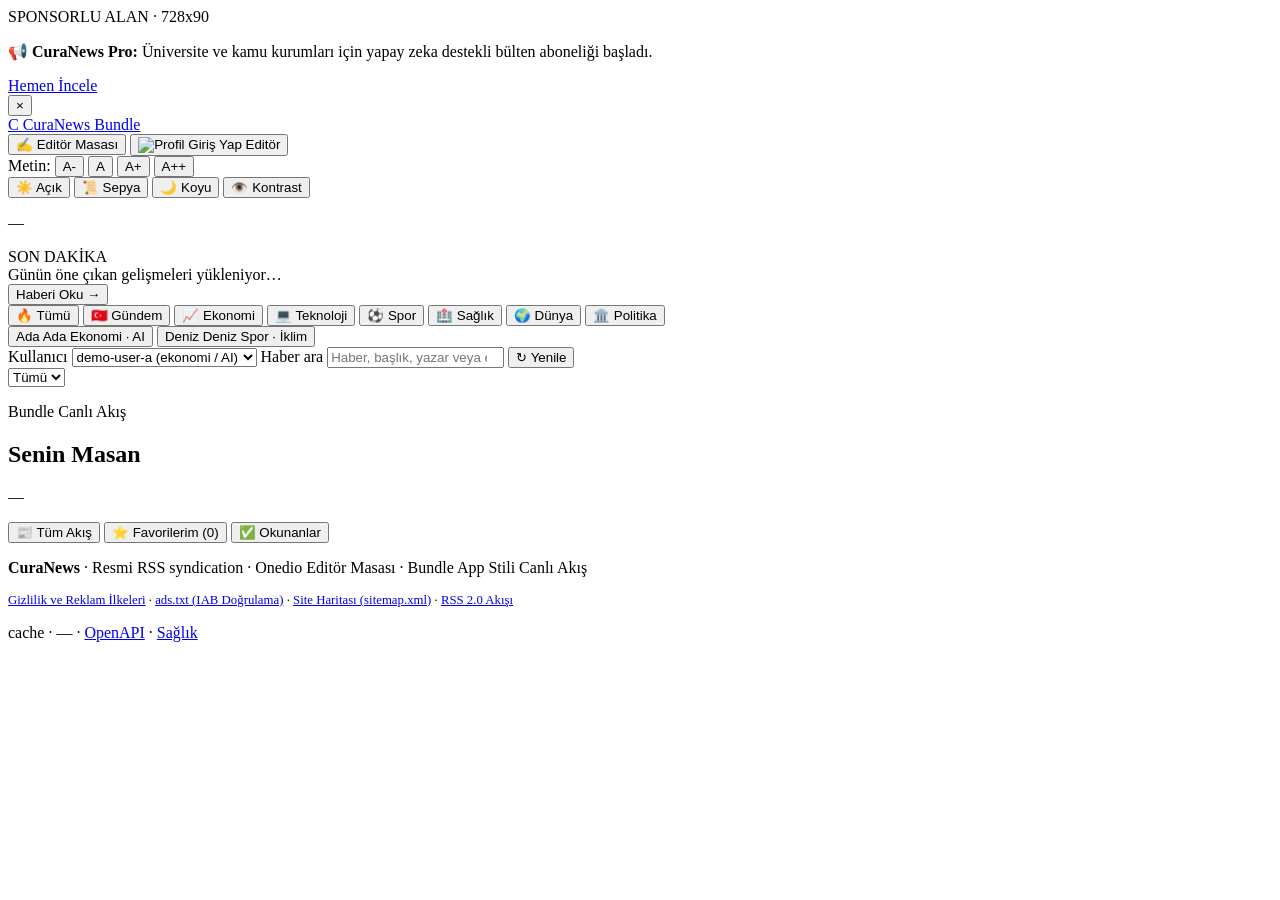
==== web/index.html @ 28b95d38 "fix: update editor to Faruk Tazeoglu and add standard css line-clamp" ====
<!DOCTYPE html>
<html lang="tr" data-theme="dark" data-font-size="md">
  <head>
    <meta charset="UTF-8" />
    <meta name="viewport" content="width=device-width, initial-scale=1" />
    <title>CuraNews — Akıllı Haber Kürasyonu, Topluluk & Editör Masası</title>
    <meta name="description" content="Bundle tarzı akıllı haber akışı, Onedio stili editör masası, kullanıcı girişi, yorumlar ve memur dostu okuma deneyimi." />
    <meta name="keywords" content="haber, haber toplayıcı, yapay zeka, bundle, onedio, gündem, ekonomi, teknoloji, bülten" />
    <meta name="author" content="CuraNews" />
    <link rel="canonical" href="https://curanews.com/" />

    <!-- Google Search Console Doğrulama Meta Etiketi (Day 23) -->
    <meta name="google-site-verification" content="curanews-gsc-verification-code-2026" />

    <!-- Open Graph / Facebook / LinkedIn Meta Etiketleri -->
    <meta property="og:site_name" content="CuraNews" />
    <meta property="og:type" content="website" />
    <meta property="og:title" content="CuraNews — Akıllı Haber Kürasyonu, Topluluk & Editör Masası" />
    <meta property="og:description" content="Bundle tarzı akıllı haber akışı, Onedio stili editör masası, kullanıcı girişi, yorumlar ve memur dostu okuma deneyimi." />
    <meta property="og:image" content="https://images.unsplash.com/photo-1504711434969-e33886168f5c?w=1200" />
    <meta property="og:url" content="https://curanews.com/" />

    <!-- Twitter Card Meta Etiketleri -->
    <meta name="twitter:card" content="summary_large_image" />
    <meta name="twitter:site" content="@CuraNewsApp" />
    <meta name="twitter:title" content="CuraNews — Akıllı Haber Kürasyonu" />
    <meta name="twitter:description" content="Bundle tarzı akıllı haber akışı, Onedio stili editör masası ve kişiselleştirilmiş okuma deneyimi." />
    <meta name="twitter:image" content="https://images.unsplash.com/photo-1504711434969-e33886168f5c?w=1200" />

    <!-- Schema.org JSON-LD Yapısal Veri (Search Engine Rich Snippets) -->
    <script type="application/ld+json">
    {
      "@context": "https://schema.org",
      "@type": "NewsMediaOrganization",
      "name": "CuraNews",
      "url": "https://curanews.com/",
      "logo": "https://images.unsplash.com/photo-1504711434969-e33886168f5c?w=400",
      "sameAs": [
        "https://twitter.com/CuraNewsApp",
        "https://github.com/Faruk-T/CuraNews_Aggregator"
      ],
      "potentialAction": {
        "@type": "SearchAction",
        "target": "https://curanews.com/ui/?q={search_term_string}",
        "query-input": "required name=search_term_string"
      }
    }
    </script>

    <!-- Google tag (gtag.js) - Google Analytics 4 (Day 23) -->
    <script async src="https://www.googletagmanager.com/gtag/js?id=G-CURANEWS2026"></script>
    <script>
      window.dataLayer = window.dataLayer || [];
      function gtag(){dataLayer.push(arguments);}
      gtag('js', new Date());
      gtag('config', 'G-CURANEWS2026', {
        page_title: document.title,
        page_location: window.location.href,
        send_page_view: true
      });
    </script>

    <link rel="preconnect" href="https://fonts.googleapis.com" />
    <link rel="preconnect" href="https://fonts.gstatic.com" crossorigin />
    <link
      href="https://fonts.googleapis.com/css2?family=Fraunces:opsz,wght@9..144,500;9..144,600;9..144,700&family=Outfit:wght@300;400;500;600;700&family=Merriweather:ital,wght@0,300;0,400;0,700;1,300&display=swap"
      rel="stylesheet"
    />
    <link rel="stylesheet" href="/ui/styles.css" />
  </head>
  <body>
    <div class="atmosphere" aria-hidden="true">
      <span class="orb orb-a"></span>
      <span class="orb orb-b"></span>
      <span class="orb orb-c"></span>
      <span class="grain"></span>
    </div>

    <!-- Top Leaderboard Reklam Alanı (Google AdSense / Sponsor Uyumlu) -->
    <aside class="ad-leaderboard-wrap" id="topAdWrap">
      <div class="ad-leaderboard">
        <span class="ad-tag">SPONSORLU ALAN · 728x90</span>
        <div class="ad-content">
          <p class="ad-headline">📢 <strong>CuraNews Pro:</strong> Üniversite ve kamu kurumları için yapay zeka destekli bülten aboneliği başladı.</p>
          <a href="#feedList" class="ad-btn">Hemen İncele</a>
        </div>
        <button type="button" class="ad-close" id="topAdClose" title="Reklamı Kapat" aria-label="Reklamı kapat">×</button>
      </div>
    </aside>

    <!-- Üst Navigasyon Çubuğu -->
    <header class="topbar">
      <div class="topbar-left">
        <a class="wordmark" href="/ui/">
          <span class="wordmark-mark">C</span>
          <span class="wordmark-text">CuraNews</span>
          <span class="wordmark-badge">Bundle</span>
        </a>
      </div>

      <!-- Orta Kısım: Editör ve Kullanıcı Butonları -->
      <div class="topbar-actions">
        <button type="button" id="openEditorBtn" class="btn-editor-top">
          <span class="btn-icon">✍️</span>
          <span>Editör Masası</span>
        </button>

        <button type="button" id="userProfileBtn" class="btn-user-profile">
          <img id="topbarAvatar" src="https://images.unsplash.com/photo-1534528741775-53994a69daeb?w=100" alt="Profil" class="user-topbar-avatar" />
          <span id="topbarUserName" class="user-topbar-name">Giriş Yap</span>
          <span id="topbarUserRole" class="badge-role">Editör</span>
        </button>
      </div>

      <!-- Memur & Yaşlı Dostu Erişilebilirlik ve Okuma Kontrolleri -->
      <div class="reading-controls" aria-label="Okuma ve Tema Tercihleri">
        <div class="font-scale-group" role="group" aria-label="Metin boyutu ayarla">
          <span class="control-label" title="Yazı Boyutu">Metin:</span>
          <button type="button" class="font-btn" data-size="sm" title="Küçük Boyut">A-</button>
          <button type="button" class="font-btn is-active" data-size="md" title="Standart Boyut">A</button>
          <button type="button" class="font-btn" data-size="lg" title="Büyük Boyut (Memur/Okur)">A+</button>
          <button type="button" class="font-btn" data-size="xl" title="Ekstra Büyük (Kolay Okuma)">A++</button>
        </div>

        <div class="theme-switch-group" role="group" aria-label="Tema seçin">
          <button type="button" class="theme-btn" data-theme="light" title="Aydınlık Tema">☀️ Açık</button>
          <button type="button" class="theme-btn" data-theme="sepya" title="Memur Masası / Sepya Gazete Kağıdı">📜 Sepya</button>
          <button type="button" class="theme-btn is-active" data-theme="dark" title="Gece / Koyu Tema">🌙 Koyu</button>
          <button type="button" class="theme-btn" data-theme="contrast" title="Yüksek Kontrast">👁️ Kontrast</button>
        </div>

        <p id="liveClock" class="clock">—</p>
      </div>
    </header>

    <!-- Son Dakika Kayan Bandı (Breaking News Ticker) -->
    <div class="breaking-banner" id="breakingBanner">
      <div class="breaking-badge">
        <span class="pulse-dot-red" aria-hidden="true"></span>
        SON DAKİKA
      </div>
      <div class="breaking-ticker" id="breakingTicker">
        <span class="ticker-text" id="breakingText">Günün öne çıkan gelişmeleri yükleniyor…</span>
      </div>
      <button type="button" class="btn-ticker-view" id="breakingOpenBtn">Haberi Oku →</button>
    </div>

    <!-- Bundle.app Tarzı Kategori Sekmeleri Çubuğu -->
    <nav class="category-navbar" aria-label="Haber Kategorileri">
      <div class="category-scroll" id="categoryScroll">
        <button type="button" class="cat-pill is-active" data-category="">🔥 Tümü</button>
        <button type="button" class="cat-pill" data-category="gundem">🇹🇷 Gündem</button>
        <button type="button" class="cat-pill" data-category="ekonomi">📈 Ekonomi</button>
        <button type="button" class="cat-pill" data-category="teknoloji">💻 Teknoloji</button>
        <button type="button" class="cat-pill" data-category="spor">⚽ Spor</button>
        <button type="button" class="cat-pill" data-category="saglik">🏥 Sağlık</button>
        <button type="button" class="cat-pill" data-category="dunya">🌍 Dünya</button>
        <button type="button" class="cat-pill" data-category="politika">🏛️ Politika</button>
      </div>
    </nav>

    <!-- Kontrol Masası / Okur Profili ve Arama -->
    <section class="desk" aria-label="Masa kontrolleri">
      <div class="personas" role="group" aria-label="Okur profili">
        <button type="button" class="persona is-active" data-user="demo-user-a">
          <span class="persona-avatar">Ada</span>
          <span class="persona-info">
            <span class="persona-name">Ada</span>
            <span class="persona-role">Ekonomi · AI</span>
          </span>
        </button>
        <button type="button" class="persona" data-user="demo-user-b">
          <span class="persona-avatar">Deniz</span>
          <span class="persona-info">
            <span class="persona-name">Deniz</span>
            <span class="persona-role">Spor · İklim</span>
          </span>
        </button>
      </div>

      <label class="sr-only" for="userSelect">Kullanıcı</label>
      <select id="userSelect" class="sr-only" aria-hidden="false">
        <option value="demo-user-a">demo-user-a (ekonomi / AI)</option>
        <option value="demo-user-b">demo-user-b (spor / iklim)</option>
      </select>

      <label class="search-field">
        <span class="sr-only">Haber ara</span>
        <input id="searchInput" type="search" placeholder="Haber, başlık, yazar veya etiket ara…" autocomplete="off" />
      </label>

      <button type="button" id="refreshBtn" class="btn secondary">
        <span class="btn-icon">↻</span> Yenile
      </button>
    </section>

    <div id="topicCloud" class="topic-cloud" aria-label="Konu etiketleri"></div>
    <select id="topicSelect" class="sr-only">
      <option value="">Tümü</option>
    </select>

    <div id="status" class="toast status" hidden role="status"></div>
    <div id="error" class="toast error" hidden role="alert"></div>

    <main id="mainContent">
      <section class="feed-section">
        <div class="feed-meta">
          <div>
            <p class="section-kicker" id="sectionKicker">Bundle Canlı Akış</p>
            <h2 id="feedHeading">Senin Masan</h2>
          </div>
          <div class="feed-stats">
            <p id="feedCount" class="feed-count">—</p>
          </div>
        </div>

        <div class="view-tabs" role="tablist" aria-label="Akış görünümü">
          <button type="button" class="chip is-active" id="viewAll" data-view="all">📰 Tüm Akış</button>
          <button type="button" class="chip" id="viewBookmarks" data-view="bookmarks">⭐ Favorilerim (<span id="bookmarkCount">0</span>)</button>
          <button type="button" class="chip" id="viewRead" data-view="read">✅ Okunanlar</button>
        </div>

        <!-- Öne Çıkan Manşet Haber -->
        <article id="featuredSlot" class="featured" hidden></article>

        <!-- Haber Listesi Grid -->
        <ol id="feedList" class="feed-grid"></ol>

        <!-- Yükleme İskeleti -->
        <div id="skeleton" class="skeleton-grid" hidden>
          <div class="skel skel-feature"></div>
          <div class="skel"></div>
          <div class="skel"></div>
          <div class="skel"></div>
          <div class="skel"></div>
        </div>

        <p id="emptyState" class="empty" hidden>Bu filtreye uygun haber bulunamadı. Kategori veya aramayı temizleyebilirsiniz.</p>
      </section>
    </main>

    <!-- Site İçi Haber Detay Modali / In-Site Article Reader -->
    <div id="articleModal" class="modal-backdrop" hidden role="dialog" aria-modal="true" aria-labelledby="modalTitle">
      <div class="modal-sheet">
        <div class="modal-header">
          <div class="modal-source-info">
            <span id="modalSourceLogo" class="source-logo-wrap"></span>
            <div>
              <p id="modalSourceName" class="modal-source-name">—</p>
              <p class="modal-meta-line">
                <span id="modalPublished"></span> · 
                <span id="modalCategory" class="badge-cat"></span> · 
                <span id="modalReadTime"></span>
              </p>
            </div>
          </div>
          <div class="modal-header-actions">
            <button type="button" id="modalBookmarkBtn" class="btn-bookmark-action" title="Favorilere Ekle">⭐ Kaydet</button>
            <button type="button" id="modalCloseBtn" class="modal-close-btn" aria-label="Haberi Kapat">✕</button>
          </div>
        </div>

        <div class="modal-body">
          <div id="modalHeroWrap" class="modal-hero-wrap">
            <img id="modalHeroImg" src="" alt="Haber görseli" class="modal-hero-img" />
          </div>

          <!-- Video Embed (Eğer haberde video varsa) -->
          <div id="modalVideoWrap" class="modal-video-wrap" hidden>
            <iframe id="modalVideoIframe" src="" frameborder="0" allowfullscreen class="modal-video-iframe"></iframe>
          </div>

          <!-- Onedio Stili Yazar / Editör Künyesi Kutusu -->
          <div id="modalAuthorBox" class="onedio-author-box" hidden>
            <img id="modalAuthorAvatar" src="" alt="Editör" class="onedio-author-avatar" />
            <div class="onedio-author-meta">
              <div class="onedio-badge">CURANEWS BAŞ EDİTÖRLÜK</div>
              <h4 id="modalAuthorName" class="onedio-author-name">Faruk Tazeoğlu</h4>
              <p id="modalAuthorTitle" class="onedio-author-title">Baş Editör & Kurucu</p>
            </div>
          </div>

          <h1 id="modalTitle" class="modal-title">Haber Başlığı</h1>
          <p id="modalSummary" class="modal-summary">Haber özeti</p>

          <div id="modalContent" class="modal-content-body"></div>

          <!-- Haber İçi Reklam / Sponsor Banner -->
          <div class="in-article-ad">
            <span class="ad-tag">SPONSORLU BAĞLANTI</span>
            <p><strong>CuraNews Editör Masası:</strong> En tarafsız ve hızlı yerli haber derlemesi.</p>
          </div>

          <!-- Zorunlu Kaynak Atıf Alanı -->
          <div class="modal-attribution">
            <div class="attribution-badge">Resmi Kaynak Atfı</div>
            <p class="attribution-text">
              Bu haber, telif haklarına ve RSS yayın kurallarına saygı çerçevesinde 
              <strong id="modalAttributionPublisher">—</strong> kaynağından alınarak listelenmiştir. 
              Tüm hakları yayıncıya aittir.
            </p>
            <a id="modalExternalLink" href="#" target="_blank" rel="noopener noreferrer" class="btn-external-source">
              Orijinal Haberi Kaynağında Aç ↗
            </a>
          </div>

          <!-- ========================================================
               HABER ALTI YORUM SİSTEMİ (DAY 22)
               ======================================================== -->
          <section class="comments-section" id="commentsSection">
            <div class="comments-header">
              <h3 class="comments-title">💬 Okur Yorumları (<span id="commentsCount">0</span>)</h3>
            </div>

            <!-- Yorum Ekleme Formu -->
            <form id="commentForm" class="comment-form">
              <div class="comment-input-row">
                <img id="commentUserAvatar" src="https://images.unsplash.com/photo-1534528741775-53994a69daeb?w=80" alt="Sen" class="comment-avatar-small" />
                <textarea id="commentText" placeholder="Bu haber hakkındaki düşüncelerinizi paylaşın..." rows="2" required maxlength="1000"></textarea>
              </div>
              <div class="comment-form-footer">
                <button type="submit" class="btn primary btn-comment-submit">Yorum Yap</button>
              </div>
            </form>

            <!-- Yorumlar Listesi -->
            <div id="commentsList" class="comments-list">
              <p class="comments-empty">Henüz yorum yapılmadı. İlk yorumu siz yazın!</p>
            </div>
          </section>
        </div>

        <div class="modal-footer">
          <button type="button" id="modalMarkReadBtn" class="btn primary">Okundu Olarak İşaretle</button>
          <button type="button" id="modalShareBtn" class="btn secondary">Bağlantıyı Kopyala</button>
          <button type="button" id="modalDismissBtn" class="btn ghost">Kapat</button>
        </div>
      </div>
    </div>

    <!-- ========================================================
         ONEDIO STİLİ EDİTÖR CMS MODALİ (DAY 22)
         ======================================================== -->
    <div id="editorModal" class="modal-backdrop" hidden role="dialog" aria-modal="true" aria-labelledby="editorModalTitle">
      <div class="modal-sheet modal-sheet-editor">
        <div class="modal-header">
          <div class="editor-header-title">
            <span class="editor-icon">✍️</span>
            <div>
              <h2 id="editorModalTitle" class="modal-source-name">Editör Masası — Haber Girişi</h2>
              <p class="modal-meta-line">Onedio Stili Özel Haber & Araştırma Dosyası Oluşturun</p>
            </div>
          </div>
          <button type="button" id="editorCloseBtn" class="modal-close-btn" aria-label="Editör Kapat">✕</button>
        </div>

        <form id="editorForm" class="editor-form">
          <div class="editor-body">
            <div class="form-row">
              <label for="editorTitle" class="form-label">Haber Başlığı *</label>
              <input type="text" id="editorTitle" class="form-input" placeholder="Çarpıcı ve bilgilendirici başlık..." required minlength="5" />
            </div>

            <div class="form-grid-2">
              <div class="form-row">
                <label for="editorCategory" class="form-label">Kategori *</label>
                <select id="editorCategory" class="form-select" required>
                  <option value="gundem">🇹🇷 Gündem</option>
                  <option value="ekonomi">📈 Ekonomi</option>
                  <option value="teknoloji" selected>💻 Teknoloji</option>
                  <option value="spor">⚽ Spor</option>
                  <option value="saglik">🏥 Sağlık</option>
                  <option value="dunya">🌍 Dünya</option>
                  <option value="politika">🏛️ Politika</option>
                </select>
              </div>

              <div class="form-row">
                <label for="editorAuthorTitle" class="form-label">Yazar Unvanı</label>
                <input type="text" id="editorAuthorTitle" class="form-input" value="Baş Editör & Kurucu" />
              </div>
            </div>

            <div class="form-row">
              <label for="editorSummary" class="form-label">Özet (Lead / Spot) *</label>
              <textarea id="editorSummary" class="form-textarea" rows="2" placeholder="Haberin çarpıcı 1-2 cümlelik özeti..." required minlength="10"></textarea>
            </div>

            <div class="form-row">
              <label for="editorBody" class="form-label">Haber Metni (Paragraflar) *</label>
              <textarea id="editorBody" class="form-textarea" rows="7" placeholder="Haberin detaylı içeriğini girin. Paragraflar arasında bir boş satır bırakabilirsiniz..." required minlength="20"></textarea>
            </div>

            <div class="form-grid-2">
              <div class="form-row">
                <label for="editorImgUrl" class="form-label">Kapak Görseli URL'si</label>
                <input type="url" id="editorImgUrl" class="form-input" placeholder="https://images.unsplash.com/..." />
                <span class="form-hint">Depolama harcamadan doğrudan web linki hotlink edilir.</span>
              </div>

              <div class="form-row">
                <label for="editorVideoUrl" class="form-label">Video / YouTube URL (Opsiyonel)</label>
                <input type="url" id="editorVideoUrl" class="form-input" placeholder="https://www.youtube.com/watch?v=..." />
              </div>
            </div>
          </div>

          <div class="modal-footer">
            <button type="submit" class="btn primary btn-publish-news">🚀 Haberi Yayımla</button>
            <button type="button" id="editorCancelBtn" class="btn ghost">Vazgeç</button>
          </div>
        </form>
      </div>
    </div>

    <!-- ========================================================
         KULLANICI PROFİLİ & GİRİŞ MODALİ (DAY 22)
         ======================================================== -->
    <div id="profileModal" class="modal-backdrop" hidden role="dialog" aria-modal="true" aria-labelledby="profileModalTitle">
      <div class="modal-sheet modal-sheet-profile">
        <div class="modal-header">
          <div class="modal-source-info">
            <h2 id="profileModalTitle" class="modal-source-name">Kullanıcı Hesabı & Profil</h2>
          </div>
          <button type="button" id="profileCloseBtn" class="modal-close-btn" aria-label="Profil Kapat">✕</button>
        </div>

        <div class="profile-tabs" role="tablist">
          <button type="button" class="profile-tab-btn is-active" id="tabProfile">👤 Profilim</button>
          <button type="button" class="profile-tab-btn" id="tabLogin">🔑 Giriş / Kayıt</button>
        </div>

        <div class="modal-body">
          <!-- Profil Görünümü -->
          <div id="profileView" class="profile-view-content">
            <div class="profile-hero">
              <img id="profileAvatarImg" src="https://images.unsplash.com/photo-1534528741775-53994a69daeb?w=150" alt="Avatar" class="profile-avatar-large" />
              <div class="profile-hero-meta">
                <h3 id="profileFullName" class="profile-user-name">Faruk Tazeoğlu</h3>
                <p id="profileEmail" class="profile-user-email">faruk@curanews.com</p>
                <span id="profileRoleBadge" class="badge-role">Baş Editör</span>
              </div>
            </div>

            <!-- Okuma & Favori İstatistikleri -->
            <div class="profile-stats-grid">
              <div class="stat-card">
                <span class="stat-number" id="statReadCount">0</span>
                <span class="stat-title">Okunan Haber</span>
              </div>
              <div class="stat-card">
                <span class="stat-number" id="statBookmarkCount">0</span>
                <span class="stat-title">Favoriye Eklenen</span>
              </div>
            </div>

            <!-- Kategori İlgi Alanları (Kişiselleştirilmiş Akış) -->
            <div class="profile-interests-wrap">
              <h4 class="interests-heading">Öncelikli İlgi Alanlarınız</h4>
              <p class="interests-desc">Seçtiğiniz konular ana akışınızda en üstte puanlanır.</p>
              <div class="interests-checkboxes" id="interestsContainer">
                <label class="interest-check"><input type="checkbox" value="gundem" checked /> 🇹🇷 Gündem</label>
                <label class="interest-check"><input type="checkbox" value="ekonomi" checked /> 📈 Ekonomi</label>
                <label class="interest-check"><input type="checkbox" value="teknoloji" checked /> 💻 Teknoloji</label>
                <label class="interest-check"><input type="checkbox" value="spor" /> ⚽ Spor</label>
                <label class="interest-check"><input type="checkbox" value="saglik" /> 🏥 Sağlık</label>
                <label class="interest-check"><input type="checkbox" value="dunya" /> 🌍 Dünya</label>
              </div>
              <button type="button" id="saveInterestsBtn" class="btn secondary btn-save-interests">Tercihleri Kaydet</button>
            </div>

            <!-- Hızlı Demo Hesap Değiştirici (Jüri & Mentor Sunumu İçin) -->
            <div class="demo-switcher-box">
              <p class="demo-switcher-title">🎯 Jüri & Mentor Demo Hesapları:</p>
              <div class="demo-switcher-buttons">
                <button type="button" class="btn-demo-switch" id="btnSwitchEditor">👨‍💻 Baş Editör (Faruk Tazeoğlu)</button>
                <button type="button" class="btn-demo-switch" id="btnSwitchReader">🏛️ Memur Okur Hesabı (Mehmet Özkan)</button>
              </div>
            </div>
          </div>

          <!-- Giriş & Kayıt Formu -->
          <div id="loginView" class="login-view-content" hidden>
            <form id="authLoginForm" class="auth-form">
              <div class="form-row">
                <label for="loginEmail" class="form-label">E-Posta</label>
                <input type="email" id="loginEmail" class="form-input" placeholder="ornek@curanews.com" required />
              </div>
              <div class="form-row">
                <label for="loginPassword" class="form-label">Şifre</label>
                <input type="password" id="loginPassword" class="form-input" placeholder="••••••••" required />
              </div>
              <div class="auth-actions">
                <button type="submit" class="btn primary btn-block">Giriş Yap</button>
              </div>
            </form>
          </div>
        </div>

        <div class="modal-footer">
          <button type="button" id="profileLogoutBtn" class="btn ghost" style="color:var(--danger)">Çıkış Yap</button>
          <button type="button" id="profileDismissBtn" class="btn secondary">Kapat</button>
        </div>
      </div>
    </div>

    <!-- ========================================================
         REKLAM & GİZLİLİK POLİTİKASI MODALİ (DAY 23 - IAB/ADSENSE)
         ======================================================== -->
    <div id="policyModal" class="modal-backdrop" hidden role="dialog" aria-modal="true" aria-labelledby="policyModalTitle">
      <div class="modal-sheet modal-sheet-profile">
        <div class="modal-header">
          <div class="modal-source-info">
            <h2 id="policyModalTitle" class="modal-source-name">Reklam, Sponsorluk & Çerez İlkeleri</h2>
          </div>
          <button type="button" id="policyCloseBtn" class="modal-close-btn" aria-label="Kapat">✕</button>
        </div>

        <div class="modal-body" style="line-height:1.6;font-size:0.92rem;max-height:65vh;overflow-y:auto;padding:1.5rem;">
          <h4 style="color:var(--brand);margin-top:0;">1. IAB ve Google AdSense Standartları</h4>
          <p>CuraNews, tüm dijital reklam ve sponsorluk operasyonlarında Interactive Advertising Bureau (IAB) standartlarına ve Google Yayıncı Politikalarına %100 uyum sağlar. Sitemizde yer alan yetkili dijital satıcılar <code>/ads.txt</code> dosyası üzerinden doğrulanabilir.</p>

          <h4 style="color:var(--brand);">2. Şeffaf Sponsorluk ve Editoryal Bağımsızlık</h4>
          <p>Platformumuzdaki tüm sponsorlu kartlar, reklam alanları ve iş ortaklıkları <strong>"SPONSORLU"</strong> veya <strong>"REKLAM"</strong> ibareleriyle açıkça etiketlenir. Editörlerimizin bağımsız haber derleme ve tarafsızlık ilkeleri ticari anlaşmalardan etkilenmez.</p>

          <h4 style="color:var(--brand);">3. Çerezler ve Kişiselleştirme (KVKK / GDPR)</h4>
          <p>Okuma tercihleriniz, son dakika bildirimleri ve ilgi alanlarınıza göre haber akışını optimize etmek için birinci taraf çerezler kullanılır. Kişisel verileriniz hiçbir üçüncü taraf veri simsarına satılmaz.</p>

          <h4 style="color:var(--brand);">4. Arama Motoru ve RSS İndeksleme</h4>
          <p>Yayınlarımız Google Search Console ve sitemap protokolü ile indekslenmektedir. Google News ve RSS okuyucular için <code>/rss.xml</code> akışımız 7/24 erişime açıktır.</p>
        </div>

        <div class="modal-footer">
          <button type="button" id="policyDismissBtn" class="btn primary">Anladım ve Kabul Ediyorum</button>
        </div>
      </div>
    </div>

    <!-- ========================================================
         IAB & ADSENSE UYUMLU ÇEREZ / REKLAM ONAY ÇUBUĞU (DAY 23)
         ======================================================== -->
    <div id="cookieConsentBanner" class="cookie-banner" hidden>
      <div class="cookie-content">
        <span class="cookie-icon">🍪</span>
        <p class="cookie-text">
          <strong>Çerez ve Reklam Tercihleri:</strong> CuraNews, en güncel haber akışını sunmak, Google Analytics ile deneyimi iyileştirmek ve IAB reklam politikalarına uygun sponsorlu içerikler gösterebilmek için çerezleri kullanır.
        </p>
      </div>
      <div class="cookie-actions">
        <button type="button" id="acceptCookiesBtn" class="btn primary btn-sm">Tümünü Kabul Et</button>
        <button type="button" id="rejectCookiesBtn" class="btn secondary btn-sm">Yalnızca Gerekli</button>
        <button type="button" id="openPolicyBtn" class="btn ghost btn-sm">İlkeler</button>
      </div>
    </div>

    <!-- Alt Bilgi / Footer -->
    <footer class="footer">
      <div class="footer-inner">
        <div>
          <p><strong>CuraNews</strong> · Resmi RSS syndication · Onedio Editör Masası · Bundle App Stili Canlı Akış</p>
          <p style="margin-top:0.35rem;font-size:0.8rem;color:var(--muted);">
            <a href="javascript:void(0)" id="footerPolicyLink">Gizlilik ve Reklam İlkeleri</a>
            <span>·</span>
            <a href="/ads.txt" target="_blank">ads.txt (IAB Doğrulama)</a>
            <span>·</span>
            <a href="/sitemap.xml" target="_blank">Site Haritası (sitemap.xml)</a>
            <span>·</span>
            <a href="/rss.xml" target="_blank">RSS 2.0 Akışı</a>
          </p>
        </div>
        <p>
          <span id="cacheBadge" class="cache-badge">cache · —</span>
          <span>·</span>
          <a href="/docs">OpenAPI</a>
          <span>·</span>
          <a href="/health">Sağlık</a>
        </p>
      </div>
    </footer>

    <script src="/ui/app.js" type="module"></script>
  </body>
</html>
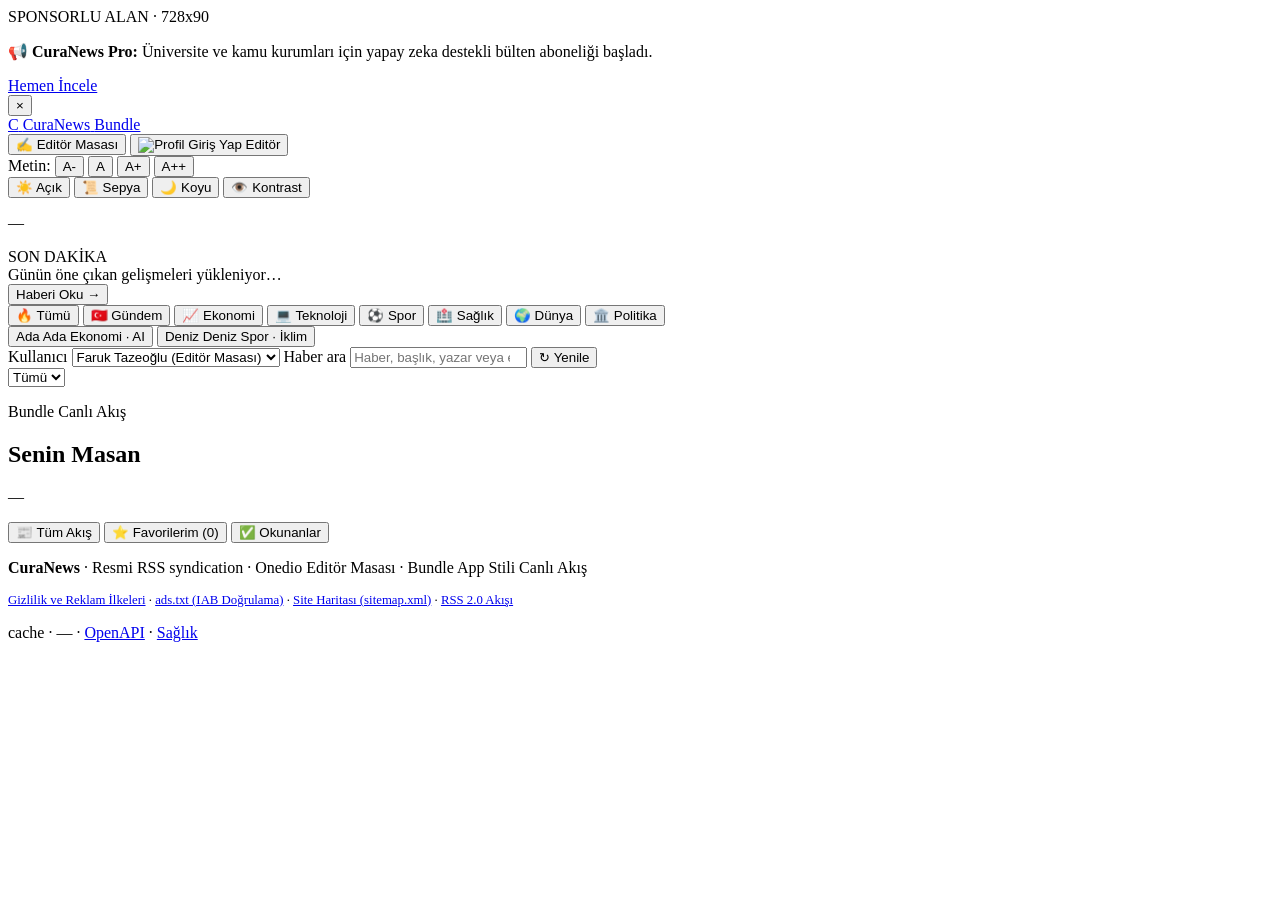
==== commit c868da27: "fix(api): auto-seed demo-editor on feed request and make UI resilient to unseeded accounts" ====
--- a/web/index.html
+++ b/web/index.html
@@ -66,7 +66,7 @@
       href="https://fonts.googleapis.com/css2?family=Fraunces:opsz,wght@9..144,500;9..144,600;9..144,700&family=Outfit:wght@300;400;500;600;700&family=Merriweather:ital,wght@0,300;0,400;0,700;1,300&display=swap"
       rel="stylesheet"
     />
-    <link rel="stylesheet" href="/ui/styles.css" />
+    <link rel="stylesheet" href="/ui/styles.css?v=20260904" />
   </head>
   <body>
     <div class="atmosphere" aria-hidden="true">
@@ -180,6 +180,7 @@
 
       <label class="sr-only" for="userSelect">Kullanıcı</label>
       <select id="userSelect" class="sr-only" aria-hidden="false">
+        <option value="demo-editor">Faruk Tazeoğlu (Editör Masası)</option>
         <option value="demo-user-a">demo-user-a (ekonomi / AI)</option>
         <option value="demo-user-b">demo-user-b (spor / iklim)</option>
       </select>
@@ -578,6 +579,6 @@
       </div>
     </footer>
 
-    <script src="/ui/app.js" type="module"></script>
+    <script src="/ui/app.js?v=20260904_logos" type="module"></script>
   </body>
 </html>
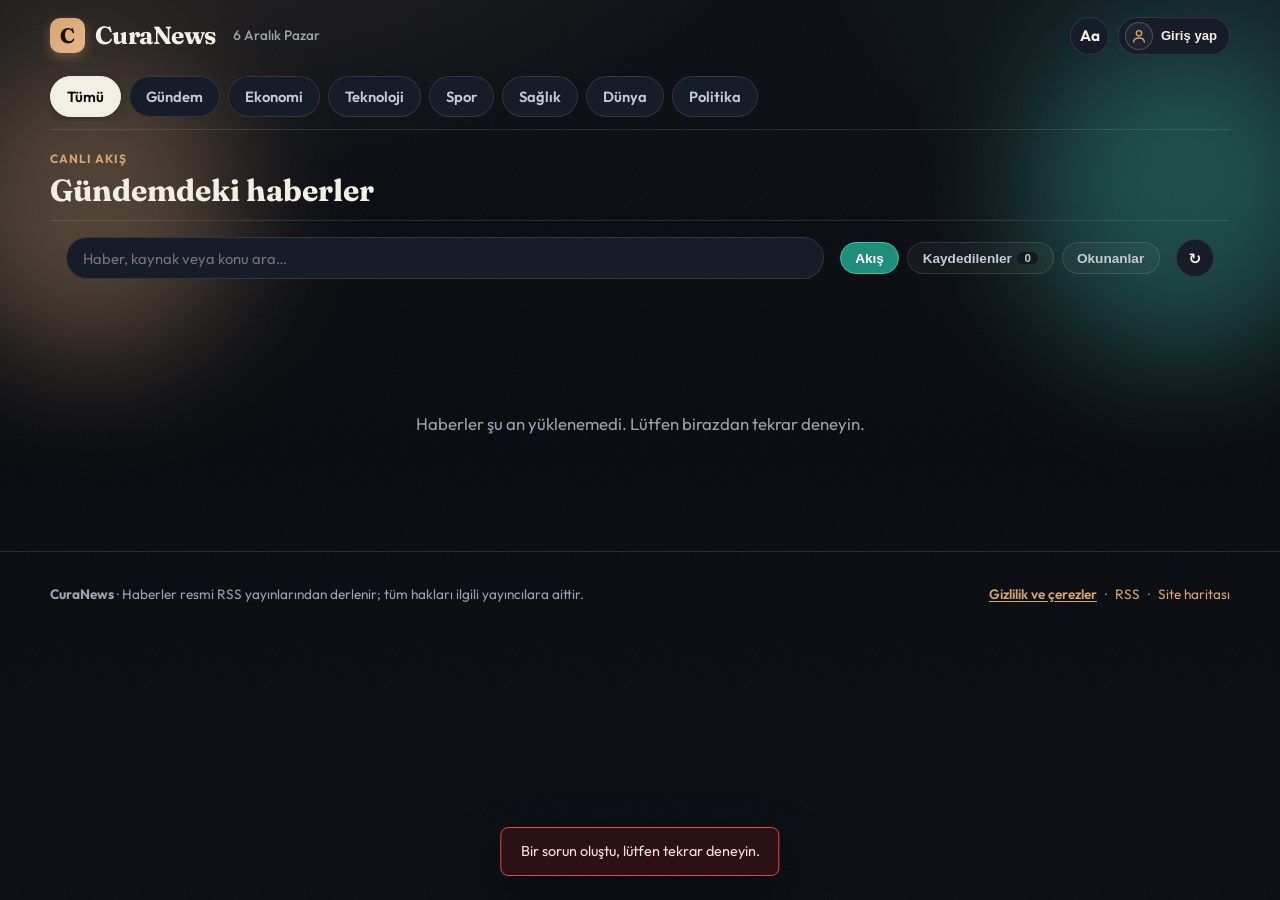
==== commit 7ac674d1: "feat: harden security, add SSR SEO pages and polish UI - Remove public demo logins; editor role chec" ====
--- a/web/index.html
+++ b/web/index.html
@@ -3,582 +3,400 @@
   <head>
     <meta charset="UTF-8" />
     <meta name="viewport" content="width=device-width, initial-scale=1" />
-    <title>CuraNews — Akıllı Haber Kürasyonu, Topluluk & Editör Masası</title>
-    <meta name="description" content="Bundle tarzı akıllı haber akışı, Onedio stili editör masası, kullanıcı girişi, yorumlar ve memur dostu okuma deneyimi." />
-    <meta name="keywords" content="haber, haber toplayıcı, yapay zeka, bundle, onedio, gündem, ekonomi, teknoloji, bülten" />
-    <meta name="author" content="CuraNews" />
-    <link rel="canonical" href="https://curanews.com/" />
-
-    <!-- Google Search Console Doğrulama Meta Etiketi (Day 23) -->
-    <meta name="google-site-verification" content="curanews-gsc-verification-code-2026" />
-
-    <!-- Open Graph / Facebook / LinkedIn Meta Etiketleri -->
-    <meta property="og:site_name" content="CuraNews" />
-    <meta property="og:type" content="website" />
-    <meta property="og:title" content="CuraNews — Akıllı Haber Kürasyonu, Topluluk & Editör Masası" />
-    <meta property="og:description" content="Bundle tarzı akıllı haber akışı, Onedio stili editör masası, kullanıcı girişi, yorumlar ve memur dostu okuma deneyimi." />
-    <meta property="og:image" content="https://images.unsplash.com/photo-1504711434969-e33886168f5c?w=1200" />
-    <meta property="og:url" content="https://curanews.com/" />
-
-    <!-- Twitter Card Meta Etiketleri -->
-    <meta name="twitter:card" content="summary_large_image" />
-    <meta name="twitter:site" content="@CuraNewsApp" />
-    <meta name="twitter:title" content="CuraNews — Akıllı Haber Kürasyonu" />
-    <meta name="twitter:description" content="Bundle tarzı akıllı haber akışı, Onedio stili editör masası ve kişiselleştirilmiş okuma deneyimi." />
-    <meta name="twitter:image" content="https://images.unsplash.com/photo-1504711434969-e33886168f5c?w=1200" />
-
-    <!-- Schema.org JSON-LD Yapısal Veri (Search Engine Rich Snippets) -->
-    <script type="application/ld+json">
-    {
-      "@context": "https://schema.org",
-      "@type": "NewsMediaOrganization",
-      "name": "CuraNews",
-      "url": "https://curanews.com/",
-      "logo": "https://images.unsplash.com/photo-1504711434969-e33886168f5c?w=400",
-      "sameAs": [
-        "https://twitter.com/CuraNewsApp",
-        "https://github.com/Faruk-T/CuraNews_Aggregator"
-      ],
-      "potentialAction": {
-        "@type": "SearchAction",
-        "target": "https://curanews.com/ui/?q={search_term_string}",
-        "query-input": "required name=search_term_string"
-      }
-    }
-    </script>
-
-    <!-- Google tag (gtag.js) - Google Analytics 4 (Day 23) -->
-    <script async src="https://www.googletagmanager.com/gtag/js?id=G-CURANEWS2026"></script>
-    <script>
-      window.dataLayer = window.dataLayer || [];
-      function gtag(){dataLayer.push(arguments);}
-      gtag('js', new Date());
-      gtag('config', 'G-CURANEWS2026', {
-        page_title: document.title,
-        page_location: window.location.href,
-        send_page_view: true
-      });
-    </script>
-
+    <meta name="theme-color" content="#090c10" />
+    <!--SSR:HEAD-->
     <link rel="preconnect" href="https://fonts.googleapis.com" />
     <link rel="preconnect" href="https://fonts.gstatic.com" crossorigin />
     <link
-      href="https://fonts.googleapis.com/css2?family=Fraunces:opsz,wght@9..144,500;9..144,600;9..144,700&family=Outfit:wght@300;400;500;600;700&family=Merriweather:ital,wght@0,300;0,400;0,700;1,300&display=swap"
       rel="stylesheet"
+      href="https://fonts.googleapis.com/css2?family=Fraunces:opsz,wght@9..144,600;9..144,700&family=Outfit:wght@400;500;600;700&family=Merriweather:wght@400;700&display=swap"
     />
-    <link rel="stylesheet" href="/ui/styles.css?v=20260904" />
+    <link rel="stylesheet" href="./styles.css?v=__ASSET_VERSION__" />
+    <script src="./app.js?v=__ASSET_VERSION__" type="module"></script>
   </head>
   <body>
+    <a class="skip-link" href="#mainContent">İçeriğe geç</a>
     <div class="atmosphere" aria-hidden="true">
       <span class="orb orb-a"></span>
       <span class="orb orb-b"></span>
-      <span class="orb orb-c"></span>
       <span class="grain"></span>
     </div>
 
-    <!-- Top Leaderboard Reklam Alanı (Google AdSense / Sponsor Uyumlu) -->
-    <aside class="ad-leaderboard-wrap" id="topAdWrap">
-      <div class="ad-leaderboard">
-        <span class="ad-tag">SPONSORLU ALAN · 728x90</span>
-        <div class="ad-content">
-          <p class="ad-headline">📢 <strong>CuraNews Pro:</strong> Üniversite ve kamu kurumları için yapay zeka destekli bülten aboneliği başladı.</p>
-          <a href="#feedList" class="ad-btn">Hemen İncele</a>
-        </div>
-        <button type="button" class="ad-close" id="topAdClose" title="Reklamı Kapat" aria-label="Reklamı kapat">×</button>
-      </div>
-    </aside>
-
-    <!-- Üst Navigasyon Çubuğu -->
     <header class="topbar">
       <div class="topbar-left">
-        <a class="wordmark" href="/ui/">
-          <span class="wordmark-mark">C</span>
+        <a class="wordmark" href="./" aria-label="CuraNews ana sayfa">
+          <span class="wordmark-mark" aria-hidden="true">C</span>
           <span class="wordmark-text">CuraNews</span>
-          <span class="wordmark-badge">Bundle</span>
         </a>
-      </div>
-
-      <!-- Orta Kısım: Editör ve Kullanıcı Butonları -->
+        <p id="liveClock" class="clock" aria-hidden="true"></p>
+      </div>
+
       <div class="topbar-actions">
-        <button type="button" id="openEditorBtn" class="btn-editor-top">
-          <span class="btn-icon">✍️</span>
-          <span>Editör Masası</span>
+        <button type="button" id="openEditorBtn" class="btn-editor-top" hidden>
+          <span aria-hidden="true">✍️</span>
+          <span>Haber Yaz</span>
         </button>
 
+        <div class="prefs">
+          <button
+            type="button"
+            id="prefsToggle"
+            class="btn-icon-round"
+            aria-haspopup="true"
+            aria-expanded="false"
+            aria-controls="prefsPanel"
+            title="Görünüm ayarları"
+          >
+            <span aria-hidden="true">Aa</span>
+            <span class="sr-only">Görünüm ayarları</span>
+          </button>
+          <div id="prefsPanel" class="prefs-panel" hidden>
+            <p class="prefs-label">Yazı boyutu</p>
+            <div class="font-scale-group" role="group" aria-label="Yazı boyutu">
+              <button type="button" class="font-btn" data-size="sm" aria-label="Küçük">A−</button>
+              <button type="button" class="font-btn is-active" data-size="md" aria-label="Standart">A</button>
+              <button type="button" class="font-btn" data-size="lg" aria-label="Büyük">A+</button>
+              <button type="button" class="font-btn" data-size="xl" aria-label="Çok büyük">A++</button>
+            </div>
+            <p class="prefs-label">Tema</p>
+            <div class="theme-switch-group" role="group" aria-label="Tema">
+              <button type="button" class="theme-btn" data-theme="light">Açık</button>
+              <button type="button" class="theme-btn" data-theme="sepya">Sepya</button>
+              <button type="button" class="theme-btn is-active" data-theme="dark">Koyu</button>
+              <button type="button" class="theme-btn" data-theme="contrast">Kontrast</button>
+            </div>
+          </div>
+        </div>
+
         <button type="button" id="userProfileBtn" class="btn-user-profile">
-          <img id="topbarAvatar" src="https://images.unsplash.com/photo-1534528741775-53994a69daeb?w=100" alt="Profil" class="user-topbar-avatar" />
-          <span id="topbarUserName" class="user-topbar-name">Giriş Yap</span>
-          <span id="topbarUserRole" class="badge-role">Editör</span>
+          <span id="topbarAvatar" class="avatar-initials is-guest" aria-hidden="true"></span>
+          <span id="topbarUserName" class="user-topbar-name">Giriş yap</span>
+          <span id="topbarUserRole" class="badge-role" hidden>Editör</span>
         </button>
       </div>
-
-      <!-- Memur & Yaşlı Dostu Erişilebilirlik ve Okuma Kontrolleri -->
-      <div class="reading-controls" aria-label="Okuma ve Tema Tercihleri">
-        <div class="font-scale-group" role="group" aria-label="Metin boyutu ayarla">
-          <span class="control-label" title="Yazı Boyutu">Metin:</span>
-          <button type="button" class="font-btn" data-size="sm" title="Küçük Boyut">A-</button>
-          <button type="button" class="font-btn is-active" data-size="md" title="Standart Boyut">A</button>
-          <button type="button" class="font-btn" data-size="lg" title="Büyük Boyut (Memur/Okur)">A+</button>
-          <button type="button" class="font-btn" data-size="xl" title="Ekstra Büyük (Kolay Okuma)">A++</button>
-        </div>
-
-        <div class="theme-switch-group" role="group" aria-label="Tema seçin">
-          <button type="button" class="theme-btn" data-theme="light" title="Aydınlık Tema">☀️ Açık</button>
-          <button type="button" class="theme-btn" data-theme="sepya" title="Memur Masası / Sepya Gazete Kağıdı">📜 Sepya</button>
-          <button type="button" class="theme-btn is-active" data-theme="dark" title="Gece / Koyu Tema">🌙 Koyu</button>
-          <button type="button" class="theme-btn" data-theme="contrast" title="Yüksek Kontrast">👁️ Kontrast</button>
-        </div>
-
-        <p id="liveClock" class="clock">—</p>
-      </div>
     </header>
 
-    <!-- Son Dakika Kayan Bandı (Breaking News Ticker) -->
-    <div class="breaking-banner" id="breakingBanner">
-      <div class="breaking-badge">
+    <div class="breaking-banner" id="breakingBanner" hidden>
+      <div class="breaking-badge" id="breakingBadge">
         <span class="pulse-dot-red" aria-hidden="true"></span>
-        SON DAKİKA
-      </div>
-      <div class="breaking-ticker" id="breakingTicker">
-        <span class="ticker-text" id="breakingText">Günün öne çıkan gelişmeleri yükleniyor…</span>
-      </div>
-      <button type="button" class="btn-ticker-view" id="breakingOpenBtn">Haberi Oku →</button>
-    </div>
-
-    <!-- Bundle.app Tarzı Kategori Sekmeleri Çubuğu -->
-    <nav class="category-navbar" aria-label="Haber Kategorileri">
+        <span id="breakingLabel">SON DAKİKA</span>
+      </div>
+      <div class="breaking-ticker">
+        <a class="ticker-text" id="breakingText" href="#"></a>
+      </div>
+    </div>
+
+    <nav class="category-navbar" aria-label="Haber kategorileri">
       <div class="category-scroll" id="categoryScroll">
-        <button type="button" class="cat-pill is-active" data-category="">🔥 Tümü</button>
-        <button type="button" class="cat-pill" data-category="gundem">🇹🇷 Gündem</button>
-        <button type="button" class="cat-pill" data-category="ekonomi">📈 Ekonomi</button>
-        <button type="button" class="cat-pill" data-category="teknoloji">💻 Teknoloji</button>
-        <button type="button" class="cat-pill" data-category="spor">⚽ Spor</button>
-        <button type="button" class="cat-pill" data-category="saglik">🏥 Sağlık</button>
-        <button type="button" class="cat-pill" data-category="dunya">🌍 Dünya</button>
-        <button type="button" class="cat-pill" data-category="politika">🏛️ Politika</button>
+        <a class="cat-pill is-active" data-category="" href="./">Tümü</a>
+        <a class="cat-pill" data-category="gundem" href="../kategori/gundem">Gündem</a>
+        <a class="cat-pill" data-category="ekonomi" href="../kategori/ekonomi">Ekonomi</a>
+        <a class="cat-pill" data-category="teknoloji" href="../kategori/teknoloji">Teknoloji</a>
+        <a class="cat-pill" data-category="spor" href="../kategori/spor">Spor</a>
+        <a class="cat-pill" data-category="saglik" href="../kategori/saglik">Sağlık</a>
+        <a class="cat-pill" data-category="dunya" href="../kategori/dunya">Dünya</a>
+        <a class="cat-pill" data-category="politika" href="../kategori/politika">Politika</a>
       </div>
     </nav>
 
-    <!-- Kontrol Masası / Okur Profili ve Arama -->
-    <section class="desk" aria-label="Masa kontrolleri">
-      <div class="personas" role="group" aria-label="Okur profili">
-        <button type="button" class="persona is-active" data-user="demo-user-a">
-          <span class="persona-avatar">Ada</span>
-          <span class="persona-info">
-            <span class="persona-name">Ada</span>
-            <span class="persona-role">Ekonomi · AI</span>
-          </span>
-        </button>
-        <button type="button" class="persona" data-user="demo-user-b">
-          <span class="persona-avatar">Deniz</span>
-          <span class="persona-info">
-            <span class="persona-name">Deniz</span>
-            <span class="persona-role">Spor · İklim</span>
-          </span>
-        </button>
-      </div>
-
-      <label class="sr-only" for="userSelect">Kullanıcı</label>
-      <select id="userSelect" class="sr-only" aria-hidden="false">
-        <option value="demo-editor">Faruk Tazeoğlu (Editör Masası)</option>
-        <option value="demo-user-a">demo-user-a (ekonomi / AI)</option>
-        <option value="demo-user-b">demo-user-b (spor / iklim)</option>
-      </select>
-
-      <label class="search-field">
-        <span class="sr-only">Haber ara</span>
-        <input id="searchInput" type="search" placeholder="Haber, başlık, yazar veya etiket ara…" autocomplete="off" />
-      </label>
-
-      <button type="button" id="refreshBtn" class="btn secondary">
-        <span class="btn-icon">↻</span> Yenile
-      </button>
-    </section>
-
-    <div id="topicCloud" class="topic-cloud" aria-label="Konu etiketleri"></div>
-    <select id="topicSelect" class="sr-only">
-      <option value="">Tümü</option>
-    </select>
-
-    <div id="status" class="toast status" hidden role="status"></div>
-    <div id="error" class="toast error" hidden role="alert"></div>
-
     <main id="mainContent">
-      <section class="feed-section">
+      <section class="feed-section" aria-labelledby="feedHeading">
         <div class="feed-meta">
           <div>
-            <p class="section-kicker" id="sectionKicker">Bundle Canlı Akış</p>
-            <h2 id="feedHeading">Senin Masan</h2>
-          </div>
-          <div class="feed-stats">
-            <p id="feedCount" class="feed-count">—</p>
-          </div>
-        </div>
-
-        <div class="view-tabs" role="tablist" aria-label="Akış görünümü">
-          <button type="button" class="chip is-active" id="viewAll" data-view="all">📰 Tüm Akış</button>
-          <button type="button" class="chip" id="viewBookmarks" data-view="bookmarks">⭐ Favorilerim (<span id="bookmarkCount">0</span>)</button>
-          <button type="button" class="chip" id="viewRead" data-view="read">✅ Okunanlar</button>
-        </div>
-
-        <!-- Öne Çıkan Manşet Haber -->
-        <article id="featuredSlot" class="featured" hidden></article>
-
-        <!-- Haber Listesi Grid -->
-        <ol id="feedList" class="feed-grid"></ol>
-
-        <!-- Yükleme İskeleti -->
+            <p class="section-kicker" id="sectionKicker">Canlı akış</p>
+            <h1 id="feedHeading">Gündemdeki haberler</h1>
+          </div>
+          <p id="feedCount" class="feed-count"></p>
+        </div>
+
+        <div class="desk">
+          <label class="search-field">
+            <span class="sr-only">Haberlerde ara</span>
+            <input id="searchInput" type="search" placeholder="Haber, kaynak veya konu ara…" autocomplete="off" />
+          </label>
+          <div class="view-tabs" role="tablist" aria-label="Akış görünümü">
+            <button type="button" class="chip is-active" id="viewAll" role="tab" aria-selected="true">Akış</button>
+            <button type="button" class="chip" id="viewBookmarks" role="tab" aria-selected="false">Kaydedilenler <span id="bookmarkCount" class="chip-count">0</span></button>
+            <button type="button" class="chip" id="viewRead" role="tab" aria-selected="false">Okunanlar</button>
+          </div>
+          <button type="button" id="refreshBtn" class="btn-icon-round" title="Akışı yenile" aria-label="Akışı yenile">↻</button>
+        </div>
+
+        <article id="featuredSlot" class="featured" hidden><!--SSR:FEATURED--></article>
+
+        <ol id="feedList" class="feed-grid"><!--SSR:FEED--></ol>
+
+        <div id="infiniteScrollSentinel" class="infinite-scroll-sentinel">
+          <div id="infiniteScrollSpinner" class="infinite-scroll-spinner" hidden>
+            <span class="spinner-dot"></span>
+            <span class="spinner-dot"></span>
+            <span class="spinner-dot"></span>
+            <span class="spinner-text">Daha fazla haber yükleniyor…</span>
+          </div>
+          <div id="infiniteScrollEnd" class="infinite-scroll-end" hidden>Şimdilik bu kadar — yeni haberler geldikçe akış güncellenir.</div>
+        </div>
+
         <div id="skeleton" class="skeleton-grid" hidden>
           <div class="skel skel-feature"></div>
           <div class="skel"></div>
           <div class="skel"></div>
           <div class="skel"></div>
-          <div class="skel"></div>
-        </div>
-
-        <p id="emptyState" class="empty" hidden>Bu filtreye uygun haber bulunamadı. Kategori veya aramayı temizleyebilirsiniz.</p>
+        </div>
+
+        <p id="emptyState" class="empty" hidden>Bu filtreye uygun haber bulunamadı.</p>
       </section>
     </main>
 
-    <!-- Site İçi Haber Detay Modali / In-Site Article Reader -->
+    <div id="toast" class="toast" role="status" aria-live="polite" hidden></div>
+
+    <!-- Haber okuma penceresi -->
     <div id="articleModal" class="modal-backdrop" hidden role="dialog" aria-modal="true" aria-labelledby="modalTitle">
       <div class="modal-sheet">
         <div class="modal-header">
           <div class="modal-source-info">
             <span id="modalSourceLogo" class="source-logo-wrap"></span>
             <div>
-              <p id="modalSourceName" class="modal-source-name">—</p>
+              <p id="modalSourceName" class="modal-source-name"></p>
               <p class="modal-meta-line">
-                <span id="modalPublished"></span> · 
-                <span id="modalCategory" class="badge-cat"></span> · 
+                <time id="modalPublished"></time> ·
+                <span id="modalCategory" class="badge-cat"></span> ·
                 <span id="modalReadTime"></span>
               </p>
             </div>
           </div>
           <div class="modal-header-actions">
-            <button type="button" id="modalBookmarkBtn" class="btn-bookmark-action" title="Favorilere Ekle">⭐ Kaydet</button>
-            <button type="button" id="modalCloseBtn" class="modal-close-btn" aria-label="Haberi Kapat">✕</button>
+            <button type="button" id="modalBookmarkBtn" class="btn-bookmark-action">☆ Kaydet</button>
+            <button type="button" id="modalCloseBtn" class="modal-close-btn" aria-label="Kapat">✕</button>
           </div>
         </div>
 
         <div class="modal-body">
           <div id="modalHeroWrap" class="modal-hero-wrap">
-            <img id="modalHeroImg" src="" alt="Haber görseli" class="modal-hero-img" />
-          </div>
-
-          <!-- Video Embed (Eğer haberde video varsa) -->
+            <img id="modalHeroImg" src="data:," alt="" class="modal-hero-img" />
+          </div>
+
           <div id="modalVideoWrap" class="modal-video-wrap" hidden>
-            <iframe id="modalVideoIframe" src="" frameborder="0" allowfullscreen class="modal-video-iframe"></iframe>
-          </div>
-
-          <!-- Onedio Stili Yazar / Editör Künyesi Kutusu -->
+            <iframe id="modalVideoIframe" title="Haber videosu" class="modal-video-iframe" allow="encrypted-media; picture-in-picture" allowfullscreen></iframe>
+          </div>
+
           <div id="modalAuthorBox" class="onedio-author-box" hidden>
-            <img id="modalAuthorAvatar" src="" alt="Editör" class="onedio-author-avatar" />
+            <span id="modalAuthorAvatar" class="avatar-initials avatar-lg" aria-hidden="true"></span>
             <div class="onedio-author-meta">
-              <div class="onedio-badge">CURANEWS BAŞ EDİTÖRLÜK</div>
-              <h4 id="modalAuthorName" class="onedio-author-name">Faruk Tazeoğlu</h4>
-              <p id="modalAuthorTitle" class="onedio-author-title">Baş Editör & Kurucu</p>
-            </div>
-          </div>
-
-          <h1 id="modalTitle" class="modal-title">Haber Başlığı</h1>
-          <p id="modalSummary" class="modal-summary">Haber özeti</p>
-
+              <div class="onedio-badge">CuraNews Editör Masası</div>
+              <p id="modalAuthorName" class="onedio-author-name"></p>
+              <p id="modalAuthorTitle" class="onedio-author-title"></p>
+            </div>
+          </div>
+
+          <h2 id="modalTitle" class="modal-title"></h2>
+          <p id="modalSummary" class="modal-summary"></p>
           <div id="modalContent" class="modal-content-body"></div>
 
-          <!-- Haber İçi Reklam / Sponsor Banner -->
-          <div class="in-article-ad">
-            <span class="ad-tag">SPONSORLU BAĞLANTI</span>
-            <p><strong>CuraNews Editör Masası:</strong> En tarafsız ve hızlı yerli haber derlemesi.</p>
-          </div>
-
-          <!-- Zorunlu Kaynak Atıf Alanı -->
-          <div class="modal-attribution">
-            <div class="attribution-badge">Resmi Kaynak Atfı</div>
+          <div class="modal-attribution" id="modalAttribution">
             <p class="attribution-text">
-              Bu haber, telif haklarına ve RSS yayın kurallarına saygı çerçevesinde 
-              <strong id="modalAttributionPublisher">—</strong> kaynağından alınarak listelenmiştir. 
-              Tüm hakları yayıncıya aittir.
+              Bu haber <strong id="modalAttributionPublisher"></strong> tarafından yayımlanmış ve resmi RSS akışı üzerinden özetlenmiştir. Tüm hakları yayıncısına aittir.
             </p>
-            <a id="modalExternalLink" href="#" target="_blank" rel="noopener noreferrer" class="btn-external-source">
-              Orijinal Haberi Kaynağında Aç ↗
-            </a>
-          </div>
-
-          <!-- ========================================================
-               HABER ALTI YORUM SİSTEMİ (DAY 22)
-               ======================================================== -->
-          <section class="comments-section" id="commentsSection">
-            <div class="comments-header">
-              <h3 class="comments-title">💬 Okur Yorumları (<span id="commentsCount">0</span>)</h3>
-            </div>
-
-            <!-- Yorum Ekleme Formu -->
-            <form id="commentForm" class="comment-form">
-              <div class="comment-input-row">
-                <img id="commentUserAvatar" src="https://images.unsplash.com/photo-1534528741775-53994a69daeb?w=80" alt="Sen" class="comment-avatar-small" />
-                <textarea id="commentText" placeholder="Bu haber hakkındaki düşüncelerinizi paylaşın..." rows="2" required maxlength="1000"></textarea>
-              </div>
+            <a id="modalExternalLink" href="#" target="_blank" rel="noopener" class="btn-external-source">Haberin tamamını kaynağında okuyun ↗</a>
+          </div>
+
+          <section class="comments-section" aria-labelledby="commentsTitle">
+            <h3 class="comments-title" id="commentsTitle">Okur yorumları (<span id="commentsCount">0</span>)</h3>
+            <form id="commentForm" class="comment-form" hidden>
+              <label class="sr-only" for="commentText">Yorumunuz</label>
+              <textarea id="commentText" placeholder="Bu haber hakkındaki düşüncelerinizi paylaşın…" rows="3" required minlength="2" maxlength="1000"></textarea>
               <div class="comment-form-footer">
-                <button type="submit" class="btn primary btn-comment-submit">Yorum Yap</button>
+                <button type="submit" class="btn primary btn-sm">Yorumu gönder</button>
               </div>
             </form>
-
-            <!-- Yorumlar Listesi -->
-            <div id="commentsList" class="comments-list">
-              <p class="comments-empty">Henüz yorum yapılmadı. İlk yorumu siz yazın!</p>
-            </div>
+            <p id="commentLoginHint" class="comment-login-hint">
+              Yorum yazmak ve beğenmek için <button type="button" class="link-btn" id="commentLoginBtn">giriş yapın</button>.
+            </p>
+            <div id="commentsList" class="comments-list"></div>
           </section>
         </div>
 
         <div class="modal-footer">
-          <button type="button" id="modalMarkReadBtn" class="btn primary">Okundu Olarak İşaretle</button>
-          <button type="button" id="modalShareBtn" class="btn secondary">Bağlantıyı Kopyala</button>
-          <button type="button" id="modalDismissBtn" class="btn ghost">Kapat</button>
-        </div>
-      </div>
-    </div>
-
-    <!-- ========================================================
-         ONEDIO STİLİ EDİTÖR CMS MODALİ (DAY 22)
-         ======================================================== -->
+          <button type="button" id="modalMarkReadBtn" class="btn secondary">✓ Okudum</button>
+          <button type="button" id="modalShareBtn" class="btn secondary">Bağlantıyı kopyala</button>
+          <a id="modalPermalink" class="btn ghost" href="#">Haber sayfası</a>
+        </div>
+      </div>
+    </div>
+
+    <!-- Editör: haber yazma -->
     <div id="editorModal" class="modal-backdrop" hidden role="dialog" aria-modal="true" aria-labelledby="editorModalTitle">
       <div class="modal-sheet modal-sheet-editor">
         <div class="modal-header">
-          <div class="editor-header-title">
-            <span class="editor-icon">✍️</span>
-            <div>
-              <h2 id="editorModalTitle" class="modal-source-name">Editör Masası — Haber Girişi</h2>
-              <p class="modal-meta-line">Onedio Stili Özel Haber & Araştırma Dosyası Oluşturun</p>
-            </div>
-          </div>
-          <button type="button" id="editorCloseBtn" class="modal-close-btn" aria-label="Editör Kapat">✕</button>
+          <div>
+            <h2 id="editorModalTitle" class="modal-source-name">Yeni haber</h2>
+            <p class="modal-meta-line">Yayımlanan haber hemen akışa ve kendi sayfasına eklenir.</p>
+          </div>
+          <button type="button" id="editorCloseBtn" class="modal-close-btn" aria-label="Kapat">✕</button>
         </div>
 
         <form id="editorForm" class="editor-form">
           <div class="editor-body">
             <div class="form-row">
-              <label for="editorTitle" class="form-label">Haber Başlığı *</label>
-              <input type="text" id="editorTitle" class="form-input" placeholder="Çarpıcı ve bilgilendirici başlık..." required minlength="5" />
-            </div>
-
+              <label for="editorTitle" class="form-label">Başlık *</label>
+              <input type="text" id="editorTitle" class="form-input" required minlength="5" maxlength="300" />
+            </div>
             <div class="form-grid-2">
               <div class="form-row">
                 <label for="editorCategory" class="form-label">Kategori *</label>
                 <select id="editorCategory" class="form-select" required>
-                  <option value="gundem">🇹🇷 Gündem</option>
-                  <option value="ekonomi">📈 Ekonomi</option>
-                  <option value="teknoloji" selected>💻 Teknoloji</option>
-                  <option value="spor">⚽ Spor</option>
-                  <option value="saglik">🏥 Sağlık</option>
-                  <option value="dunya">🌍 Dünya</option>
-                  <option value="politika">🏛️ Politika</option>
+                  <option value="gundem">Gündem</option>
+                  <option value="ekonomi">Ekonomi</option>
+                  <option value="teknoloji">Teknoloji</option>
+                  <option value="spor">Spor</option>
+                  <option value="saglik">Sağlık</option>
+                  <option value="dunya">Dünya</option>
+                  <option value="politika">Politika</option>
                 </select>
               </div>
-
-              <div class="form-row">
-                <label for="editorAuthorTitle" class="form-label">Yazar Unvanı</label>
-                <input type="text" id="editorAuthorTitle" class="form-input" value="Baş Editör & Kurucu" />
-              </div>
-            </div>
-
+              <div class="form-row">
+                <label for="editorAuthorTitle" class="form-label">Yazar unvanı</label>
+                <input type="text" id="editorAuthorTitle" class="form-input" value="Editör" maxlength="80" />
+              </div>
+            </div>
             <div class="form-row">
-              <label for="editorSummary" class="form-label">Özet (Lead / Spot) *</label>
-              <textarea id="editorSummary" class="form-textarea" rows="2" placeholder="Haberin çarpıcı 1-2 cümlelik özeti..." required minlength="10"></textarea>
-            </div>
-
+              <label for="editorSummary" class="form-label">Özet (spot) *</label>
+              <textarea id="editorSummary" class="form-textarea" rows="2" required minlength="10" maxlength="600"></textarea>
+            </div>
             <div class="form-row">
-              <label for="editorBody" class="form-label">Haber Metni (Paragraflar) *</label>
-              <textarea id="editorBody" class="form-textarea" rows="7" placeholder="Haberin detaylı içeriğini girin. Paragraflar arasında bir boş satır bırakabilirsiniz..." required minlength="20"></textarea>
-            </div>
-
+              <label for="editorBody" class="form-label">Haber metni *</label>
+              <textarea id="editorBody" class="form-textarea" rows="8" required minlength="20" placeholder="Paragraflar arasında bir boş satır bırakın."></textarea>
+            </div>
             <div class="form-grid-2">
               <div class="form-row">
-                <label for="editorImgUrl" class="form-label">Kapak Görseli URL'si</label>
-                <input type="url" id="editorImgUrl" class="form-input" placeholder="https://images.unsplash.com/..." />
-                <span class="form-hint">Depolama harcamadan doğrudan web linki hotlink edilir.</span>
-              </div>
-
-              <div class="form-row">
-                <label for="editorVideoUrl" class="form-label">Video / YouTube URL (Opsiyonel)</label>
-                <input type="url" id="editorVideoUrl" class="form-input" placeholder="https://www.youtube.com/watch?v=..." />
-              </div>
-            </div>
-          </div>
-
+                <label for="editorImgUrl" class="form-label">Kapak görseli (https://…)</label>
+                <input type="url" id="editorImgUrl" class="form-input" inputmode="url" />
+              </div>
+              <div class="form-row">
+                <label for="editorVideoUrl" class="form-label">YouTube / Vimeo bağlantısı</label>
+                <input type="url" id="editorVideoUrl" class="form-input" inputmode="url" />
+              </div>
+            </div>
+          </div>
           <div class="modal-footer">
-            <button type="submit" class="btn primary btn-publish-news">🚀 Haberi Yayımla</button>
+            <button type="submit" class="btn primary">Yayımla</button>
             <button type="button" id="editorCancelBtn" class="btn ghost">Vazgeç</button>
           </div>
         </form>
       </div>
     </div>
 
-    <!-- ========================================================
-         KULLANICI PROFİLİ & GİRİŞ MODALİ (DAY 22)
-         ======================================================== -->
+    <!-- Hesap -->
     <div id="profileModal" class="modal-backdrop" hidden role="dialog" aria-modal="true" aria-labelledby="profileModalTitle">
       <div class="modal-sheet modal-sheet-profile">
         <div class="modal-header">
-          <div class="modal-source-info">
-            <h2 id="profileModalTitle" class="modal-source-name">Kullanıcı Hesabı & Profil</h2>
-          </div>
-          <button type="button" id="profileCloseBtn" class="modal-close-btn" aria-label="Profil Kapat">✕</button>
-        </div>
-
-        <div class="profile-tabs" role="tablist">
-          <button type="button" class="profile-tab-btn is-active" id="tabProfile">👤 Profilim</button>
-          <button type="button" class="profile-tab-btn" id="tabLogin">🔑 Giriş / Kayıt</button>
+          <h2 id="profileModalTitle" class="modal-source-name">Hesabım</h2>
+          <button type="button" id="profileCloseBtn" class="modal-close-btn" aria-label="Kapat">✕</button>
         </div>
 
         <div class="modal-body">
-          <!-- Profil Görünümü -->
-          <div id="profileView" class="profile-view-content">
+          <div id="authView">
+            <div class="profile-tabs" role="tablist">
+              <button type="button" class="profile-tab-btn is-active" id="tabLogin" role="tab">Giriş yap</button>
+              <button type="button" class="profile-tab-btn" id="tabRegister" role="tab">Üye ol</button>
+            </div>
+            <form id="authLoginForm" class="auth-form">
+              <div class="form-row">
+                <label for="loginEmail" class="form-label">E-posta</label>
+                <input type="email" id="loginEmail" class="form-input" autocomplete="email" required />
+              </div>
+              <div class="form-row">
+                <label for="loginPassword" class="form-label">Şifre</label>
+                <input type="password" id="loginPassword" class="form-input" autocomplete="current-password" required />
+              </div>
+              <button type="submit" class="btn primary btn-block">Giriş yap</button>
+            </form>
+            <form id="authRegisterForm" class="auth-form" hidden>
+              <div class="form-row">
+                <label for="registerName" class="form-label">Ad soyad</label>
+                <input type="text" id="registerName" class="form-input" autocomplete="name" required minlength="2" maxlength="120" />
+              </div>
+              <div class="form-row">
+                <label for="registerEmail" class="form-label">E-posta</label>
+                <input type="email" id="registerEmail" class="form-input" autocomplete="email" required />
+              </div>
+              <div class="form-row">
+                <label for="registerPassword" class="form-label">Şifre (en az 8 karakter)</label>
+                <input type="password" id="registerPassword" class="form-input" autocomplete="new-password" required minlength="8" />
+              </div>
+              <button type="submit" class="btn primary btn-block">Üye ol</button>
+            </form>
+            <p class="form-hint">Üyelikle yorum yapabilir, kaydettiğiniz haberlere her cihazdan ulaşabilirsiniz.</p>
+          </div>
+
+          <div id="profileView" hidden>
             <div class="profile-hero">
-              <img id="profileAvatarImg" src="https://images.unsplash.com/photo-1534528741775-53994a69daeb?w=150" alt="Avatar" class="profile-avatar-large" />
+              <span id="profileAvatar" class="avatar-initials avatar-lg" aria-hidden="true"></span>
               <div class="profile-hero-meta">
-                <h3 id="profileFullName" class="profile-user-name">Faruk Tazeoğlu</h3>
-                <p id="profileEmail" class="profile-user-email">faruk@curanews.com</p>
-                <span id="profileRoleBadge" class="badge-role">Baş Editör</span>
-              </div>
-            </div>
-
-            <!-- Okuma & Favori İstatistikleri -->
+                <p id="profileFullName" class="profile-user-name"></p>
+                <p id="profileEmail" class="profile-user-email"></p>
+                <span id="profileRoleBadge" class="badge-role"></span>
+              </div>
+            </div>
             <div class="profile-stats-grid">
-              <div class="stat-card">
-                <span class="stat-number" id="statReadCount">0</span>
-                <span class="stat-title">Okunan Haber</span>
-              </div>
-              <div class="stat-card">
-                <span class="stat-number" id="statBookmarkCount">0</span>
-                <span class="stat-title">Favoriye Eklenen</span>
-              </div>
-            </div>
-
-            <!-- Kategori İlgi Alanları (Kişiselleştirilmiş Akış) -->
+              <div class="stat-card"><span class="stat-number" id="statReadCount">0</span><span class="stat-title">Okunan haber</span></div>
+              <div class="stat-card"><span class="stat-number" id="statBookmarkCount">0</span><span class="stat-title">Kaydedilen</span></div>
+            </div>
             <div class="profile-interests-wrap">
-              <h4 class="interests-heading">Öncelikli İlgi Alanlarınız</h4>
-              <p class="interests-desc">Seçtiğiniz konular ana akışınızda en üstte puanlanır.</p>
+              <p class="interests-heading">İlgi alanlarınız</p>
               <div class="interests-checkboxes" id="interestsContainer">
-                <label class="interest-check"><input type="checkbox" value="gundem" checked /> 🇹🇷 Gündem</label>
-                <label class="interest-check"><input type="checkbox" value="ekonomi" checked /> 📈 Ekonomi</label>
-                <label class="interest-check"><input type="checkbox" value="teknoloji" checked /> 💻 Teknoloji</label>
-                <label class="interest-check"><input type="checkbox" value="spor" /> ⚽ Spor</label>
-                <label class="interest-check"><input type="checkbox" value="saglik" /> 🏥 Sağlık</label>
-                <label class="interest-check"><input type="checkbox" value="dunya" /> 🌍 Dünya</label>
-              </div>
-              <button type="button" id="saveInterestsBtn" class="btn secondary btn-save-interests">Tercihleri Kaydet</button>
-            </div>
-
-            <!-- Hızlı Demo Hesap Değiştirici (Jüri & Mentor Sunumu İçin) -->
-            <div class="demo-switcher-box">
-              <p class="demo-switcher-title">🎯 Jüri & Mentor Demo Hesapları:</p>
-              <div class="demo-switcher-buttons">
-                <button type="button" class="btn-demo-switch" id="btnSwitchEditor">👨‍💻 Baş Editör (Faruk Tazeoğlu)</button>
-                <button type="button" class="btn-demo-switch" id="btnSwitchReader">🏛️ Memur Okur Hesabı (Mehmet Özkan)</button>
-              </div>
-            </div>
-          </div>
-
-          <!-- Giriş & Kayıt Formu -->
-          <div id="loginView" class="login-view-content" hidden>
-            <form id="authLoginForm" class="auth-form">
-              <div class="form-row">
-                <label for="loginEmail" class="form-label">E-Posta</label>
-                <input type="email" id="loginEmail" class="form-input" placeholder="ornek@curanews.com" required />
-              </div>
-              <div class="form-row">
-                <label for="loginPassword" class="form-label">Şifre</label>
-                <input type="password" id="loginPassword" class="form-input" placeholder="••••••••" required />
-              </div>
-              <div class="auth-actions">
-                <button type="submit" class="btn primary btn-block">Giriş Yap</button>
-              </div>
-            </form>
-          </div>
-        </div>
-
-        <div class="modal-footer">
-          <button type="button" id="profileLogoutBtn" class="btn ghost" style="color:var(--danger)">Çıkış Yap</button>
-          <button type="button" id="profileDismissBtn" class="btn secondary">Kapat</button>
-        </div>
-      </div>
-    </div>
-
-    <!-- ========================================================
-         REKLAM & GİZLİLİK POLİTİKASI MODALİ (DAY 23 - IAB/ADSENSE)
-         ======================================================== -->
+                <label class="interest-check"><input type="checkbox" value="gundem" /> Gündem</label>
+                <label class="interest-check"><input type="checkbox" value="ekonomi" /> Ekonomi</label>
+                <label class="interest-check"><input type="checkbox" value="teknoloji" /> Teknoloji</label>
+                <label class="interest-check"><input type="checkbox" value="spor" /> Spor</label>
+                <label class="interest-check"><input type="checkbox" value="saglik" /> Sağlık</label>
+                <label class="interest-check"><input type="checkbox" value="dunya" /> Dünya</label>
+                <label class="interest-check"><input type="checkbox" value="politika" /> Politika</label>
+              </div>
+              <button type="button" id="saveInterestsBtn" class="btn secondary btn-sm">Tercihleri kaydet</button>
+            </div>
+            <button type="button" id="profileLogoutBtn" class="btn ghost btn-danger">Çıkış yap</button>
+          </div>
+        </div>
+      </div>
+    </div>
+
+    <!-- Gizlilik -->
     <div id="policyModal" class="modal-backdrop" hidden role="dialog" aria-modal="true" aria-labelledby="policyModalTitle">
       <div class="modal-sheet modal-sheet-profile">
         <div class="modal-header">
-          <div class="modal-source-info">
-            <h2 id="policyModalTitle" class="modal-source-name">Reklam, Sponsorluk & Çerez İlkeleri</h2>
-          </div>
+          <h2 id="policyModalTitle" class="modal-source-name">Gizlilik ve çerezler</h2>
           <button type="button" id="policyCloseBtn" class="modal-close-btn" aria-label="Kapat">✕</button>
         </div>
-
-        <div class="modal-body" style="line-height:1.6;font-size:0.92rem;max-height:65vh;overflow-y:auto;padding:1.5rem;">
-          <h4 style="color:var(--brand);margin-top:0;">1. IAB ve Google AdSense Standartları</h4>
-          <p>CuraNews, tüm dijital reklam ve sponsorluk operasyonlarında Interactive Advertising Bureau (IAB) standartlarına ve Google Yayıncı Politikalarına %100 uyum sağlar. Sitemizde yer alan yetkili dijital satıcılar <code>/ads.txt</code> dosyası üzerinden doğrulanabilir.</p>
-
-          <h4 style="color:var(--brand);">2. Şeffaf Sponsorluk ve Editoryal Bağımsızlık</h4>
-          <p>Platformumuzdaki tüm sponsorlu kartlar, reklam alanları ve iş ortaklıkları <strong>"SPONSORLU"</strong> veya <strong>"REKLAM"</strong> ibareleriyle açıkça etiketlenir. Editörlerimizin bağımsız haber derleme ve tarafsızlık ilkeleri ticari anlaşmalardan etkilenmez.</p>
-
-          <h4 style="color:var(--brand);">3. Çerezler ve Kişiselleştirme (KVKK / GDPR)</h4>
-          <p>Okuma tercihleriniz, son dakika bildirimleri ve ilgi alanlarınıza göre haber akışını optimize etmek için birinci taraf çerezler kullanılır. Kişisel verileriniz hiçbir üçüncü taraf veri simsarına satılmaz.</p>
-
-          <h4 style="color:var(--brand);">4. Arama Motoru ve RSS İndeksleme</h4>
-          <p>Yayınlarımız Google Search Console ve sitemap protokolü ile indekslenmektedir. Google News ve RSS okuyucular için <code>/rss.xml</code> akışımız 7/24 erişime açıktır.</p>
-        </div>
-
-        <div class="modal-footer">
-          <button type="button" id="policyDismissBtn" class="btn primary">Anladım ve Kabul Ediyorum</button>
-        </div>
-      </div>
-    </div>
-
-    <!-- ========================================================
-         IAB & ADSENSE UYUMLU ÇEREZ / REKLAM ONAY ÇUBUĞU (DAY 23)
-         ======================================================== -->
+        <div class="modal-body policy-body">
+          <h3>Hangi verileri tutuyoruz?</h3>
+          <p>Tema, yazı boyutu ve okuduğunuz haberler tarayıcınızda ve hesabınızda saklanır; bu bilgiler yalnızca akışınızı kişiselleştirmek için kullanılır ve üçüncü taraflara satılmaz.</p>
+          <h3>Analitik</h3>
+          <p>Analitik çerezleri yalnızca onay vermeniz hâlinde etkinleşir. Onay vermezseniz site tüm özellikleriyle çalışmaya devam eder.</p>
+          <h3>Haber kaynakları</h3>
+          <p>Haberler yayıncıların resmi RSS akışlarından özetlenir; her haberde kaynağa bağlantı verilir ve tüm haklar yayıncısına aittir.</p>
+        </div>
+      </div>
+    </div>
+
     <div id="cookieConsentBanner" class="cookie-banner" hidden>
-      <div class="cookie-content">
-        <span class="cookie-icon">🍪</span>
-        <p class="cookie-text">
-          <strong>Çerez ve Reklam Tercihleri:</strong> CuraNews, en güncel haber akışını sunmak, Google Analytics ile deneyimi iyileştirmek ve IAB reklam politikalarına uygun sponsorlu içerikler gösterebilmek için çerezleri kullanır.
-        </p>
-      </div>
+      <p class="cookie-text">Deneyimi iyileştirmek için analitik çerezleri kullanmak istiyoruz. <button type="button" class="link-btn" id="openPolicyBtn">Ayrıntılar</button></p>
       <div class="cookie-actions">
-        <button type="button" id="acceptCookiesBtn" class="btn primary btn-sm">Tümünü Kabul Et</button>
-        <button type="button" id="rejectCookiesBtn" class="btn secondary btn-sm">Yalnızca Gerekli</button>
-        <button type="button" id="openPolicyBtn" class="btn ghost btn-sm">İlkeler</button>
-      </div>
-    </div>
-
-    <!-- Alt Bilgi / Footer -->
+        <button type="button" id="acceptCookiesBtn" class="btn primary btn-sm">Kabul et</button>
+        <button type="button" id="rejectCookiesBtn" class="btn secondary btn-sm">Reddet</button>
+      </div>
+    </div>
+
     <footer class="footer">
       <div class="footer-inner">
-        <div>
-          <p><strong>CuraNews</strong> · Resmi RSS syndication · Onedio Editör Masası · Bundle App Stili Canlı Akış</p>
-          <p style="margin-top:0.35rem;font-size:0.8rem;color:var(--muted);">
-            <a href="javascript:void(0)" id="footerPolicyLink">Gizlilik ve Reklam İlkeleri</a>
-            <span>·</span>
-            <a href="/ads.txt" target="_blank">ads.txt (IAB Doğrulama)</a>
-            <span>·</span>
-            <a href="/sitemap.xml" target="_blank">Site Haritası (sitemap.xml)</a>
-            <span>·</span>
-            <a href="/rss.xml" target="_blank">RSS 2.0 Akışı</a>
-          </p>
-        </div>
-        <p>
-          <span id="cacheBadge" class="cache-badge">cache · —</span>
-          <span>·</span>
-          <a href="/docs">OpenAPI</a>
-          <span>·</span>
-          <a href="/health">Sağlık</a>
+        <p><strong>CuraNews</strong> · Haberler resmi RSS yayınlarından derlenir; tüm hakları ilgili yayıncılara aittir.</p>
+        <p class="footer-links">
+          <button type="button" class="link-btn" id="footerPolicyLink">Gizlilik ve çerezler</button>
+          <span aria-hidden="true">·</span>
+          <a href="../rss.xml">RSS</a>
+          <span aria-hidden="true">·</span>
+          <a href="../sitemap.xml">Site haritası</a>
         </p>
       </div>
     </footer>
-
-    <script src="/ui/app.js?v=20260904_logos" type="module"></script>
   </body>
 </html>
--- a/web/styles.css
+++ b/web/styles.css
@@ -0,0 +1,2179 @@
+:root {
+  --brand: #d4a574;
+  --brand-bright: #e7b785;
+  --accent: #3dbea5;
+  --accent-deep: #1f8f7c;
+  --ink: #f4efe4;
+  --ink-secondary: #c5cbd5;
+  --muted: #9aa3b0;
+  --paper: #090c10;
+  --paper-elevated: #131822;
+  --paper-card: #161c28;
+  --glass: rgba(255, 255, 255, 0.04);
+  --line: rgba(244, 239, 228, 0.12);
+  --line-strong: rgba(244, 239, 228, 0.22);
+  --danger: #ef4444;
+  --danger-bg: rgba(239, 68, 68, 0.15);
+  --warning: #f59e0b;
+  --success: #10b981;
+  --shadow: 0 20px 50px rgba(0, 0, 0, 0.45);
+  --radius-sm: 8px;
+  --radius: 16px;
+  --radius-lg: 24px;
+  --font-display: "Fraunces", Georgia, serif;
+  --font-body: "Outfit", system-ui, sans-serif;
+  --font-reading: "Merriweather", Georgia, serif;
+  --base-size: 16px;
+}
+
+[hidden] {
+  display: none !important;
+}
+
+/* ========================================================
+   TEMALAR: LIGHT, SEPYA (MEMUR/YAŞLI DOSTU), DARK, CONTRAST
+   ======================================================== */
+[data-theme="light"] {
+  --ink: #1e293b;
+  --ink-secondary: #475569;
+  --muted: #64748b;
+  --paper: #f8fafc;
+  --paper-elevated: #ffffff;
+  --paper-card: #ffffff;
+  --glass: rgba(0, 0, 0, 0.03);
+  --line: rgba(0, 0, 0, 0.1);
+  --line-strong: rgba(0, 0, 0, 0.2);
+  --shadow: 0 10px 30px rgba(0, 0, 0, 0.08);
+}
+
+[data-theme="sepya"] {
+  --brand: #9c663b;
+  --brand-bright: #7c4c25;
+  --ink: #2b2118;
+  --ink-secondary: #4a3b30;
+  --muted: #736052;
+  --paper: #fbf0d9;
+  --paper-elevated: #f4e3c3;
+  --paper-card: #fff9ee;
+  --glass: rgba(80, 50, 20, 0.04);
+  --line: rgba(90, 60, 30, 0.15);
+  --line-strong: rgba(90, 60, 30, 0.3);
+  --shadow: 0 12px 36px rgba(80, 50, 20, 0.12);
+  --font-body: "Merriweather", Georgia, serif;
+}
+
+[data-theme="contrast"] {
+  --brand: #ffd700;
+  --brand-bright: #ffffff;
+  --accent: #00ffff;
+  --accent-deep: #00cccc;
+  --ink: #ffffff;
+  --ink-secondary: #f0f0f0;
+  --muted: #d0d0d0;
+  --paper: #000000;
+  --paper-elevated: #111111;
+  --paper-card: #0a0a0a;
+  --glass: rgba(255, 255, 255, 0.12);
+  --line: #ffffff;
+  --line-strong: #ffd700;
+  --shadow: none;
+}
+
+/* ========================================================
+   METİN BOYUTLANDIRMA (MEMUR / YAŞLI OKUR DOSTU)
+   ======================================================== */
+[data-font-size="sm"] { --base-size: 14px; }
+[data-font-size="md"] { --base-size: 16px; }
+[data-font-size="lg"] { --base-size: 18.5px; }
+[data-font-size="xl"] { --base-size: 21.5px; }
+
+*, *::before, *::after {
+  box-sizing: border-box;
+}
+
+html {
+  font-size: var(--base-size);
+  scroll-behavior: smooth;
+}
+
+body {
+  margin: 0;
+  min-height: 100vh;
+  font-family: var(--font-body);
+  color: var(--ink);
+  background: var(--paper);
+  line-height: 1.6;
+  overflow-x: hidden;
+  transition: background-color 0.25s ease, color 0.25s ease;
+}
+
+.sr-only {
+  position: absolute;
+  width: 1px;
+  height: 1px;
+  padding: 0;
+  margin: -1px;
+  overflow: hidden;
+  clip: rect(0, 0, 0, 0);
+  white-space: nowrap;
+  border: 0;
+}
+
+/* Atmosphere background */
+.atmosphere {
+  position: fixed;
+  inset: 0;
+  z-index: -1;
+  pointer-events: none;
+}
+
+[data-theme="dark"] .atmosphere {
+  background:
+    radial-gradient(1200px 500px at 8% -10%, rgba(212, 165, 116, 0.14), transparent 55%),
+    radial-gradient(900px 480px at 100% 0%, rgba(61, 190, 165, 0.1), transparent 50%),
+    linear-gradient(180deg, #0b0e14 0%, #080a0f 50%, #0a0e14 100%);
+}
+
+.orb {
+  position: absolute;
+  border-radius: 50%;
+  filter: blur(60px);
+  opacity: 0.35;
+}
+
+.orb-a { width: 300px; height: 300px; left: -60px; top: 60px; background: var(--brand); }
+.orb-b { width: 320px; height: 320px; right: -60px; top: 40px; background: var(--accent); }
+.grain {
+  position: absolute;
+  inset: 0;
+  opacity: 0.04;
+  background-image: url("data:image/svg+xml,%3Csvg xmlns='http://www.w3.org/2000/svg' width='120' height='120'%3E%3Cfilter id='n'%3E%3CfeTurbulence type='fractalNoise' baseFrequency='.8' numOctaves='3' stitchTiles='stitch'/%3E%3C/filter%3E%3Crect width='100%25' height='100%25' filter='url(%23n)'/%3E%3C/svg%3E");
+}
+
+/* Layout container */
+.topbar,
+.breaking-banner,
+.category-navbar,
+.desk,
+.feed-section,
+.footer-inner {
+  width: min(1180px, calc(100% - 2rem));
+  margin-inline: auto;
+}
+
+/* ========================================================
+   TOPBAR & OKUMA KONTROLLERİ
+   ======================================================== */
+.topbar {
+  display: flex;
+  justify-content: space-between;
+  align-items: center;
+  padding: 1rem 0;
+  gap: 1rem;
+  flex-wrap: wrap;
+}
+
+.wordmark {
+  display: flex;
+  align-items: center;
+  gap: 0.6rem;
+  color: inherit;
+  text-decoration: none;
+}
+
+.wordmark-mark {
+  width: 2.2rem;
+  height: 2.2rem;
+  display: grid;
+  place-items: center;
+  border-radius: 10px;
+  background: linear-gradient(135deg, var(--brand), var(--brand-bright));
+  color: #1a120c;
+  font-family: var(--font-display);
+  font-size: 1.3rem;
+  font-weight: 800;
+  box-shadow: 0 4px 12px rgba(212, 165, 116, 0.35);
+}
+
+.wordmark-text {
+  font-family: var(--font-display);
+  font-size: 1.55rem;
+  font-weight: 700;
+  letter-spacing: -0.02em;
+}
+
+.reading-controls {
+  display: flex;
+  align-items: center;
+  gap: 0.9rem;
+  flex-wrap: wrap;
+}
+
+.font-scale-group,
+.theme-switch-group {
+  display: flex;
+  align-items: center;
+  background: var(--paper-card);
+  border: 1px solid var(--line);
+  border-radius: var(--radius-sm);
+  padding: 0.2rem;
+  gap: 0.2rem;
+}
+
+.control-label {
+  font-size: 0.75rem;
+  color: var(--muted);
+  padding: 0 0.35rem 0 0.2rem;
+  font-weight: 600;
+}
+
+.font-btn,
+.theme-btn {
+  background: transparent;
+  border: none;
+  color: var(--ink-secondary);
+  font-size: 0.78rem;
+  font-weight: 600;
+  padding: 0.3rem 0.55rem;
+  border-radius: 6px;
+  cursor: pointer;
+  transition: all 0.15s ease;
+}
+
+.font-btn:hover,
+.theme-btn:hover {
+  background: var(--glass);
+  color: var(--ink);
+}
+
+.font-btn.is-active,
+.theme-btn.is-active {
+  background: var(--brand);
+  color: #1a120c;
+  box-shadow: 0 2px 8px rgba(0, 0, 0, 0.2);
+}
+
+.clock {
+  margin: 0;
+  font-variant-numeric: tabular-nums;
+  font-size: 0.85rem;
+  color: var(--muted);
+  font-weight: 500;
+}
+
+/* ========================================================
+   SON DAKİKA (BREAKING NEWS TICKER)
+   ======================================================== */
+.breaking-banner {
+  display: flex;
+  align-items: center;
+  background: var(--danger-bg);
+  border: 1px solid rgba(239, 68, 68, 0.35);
+  border-radius: var(--radius-sm);
+  padding: 0.45rem 0.8rem;
+  margin-block: 0.4rem 0.8rem;
+  gap: 0.8rem;
+}
+
+.breaking-badge {
+  display: inline-flex;
+  align-items: center;
+  gap: 0.45rem;
+  background: var(--danger);
+  color: #ffffff;
+  font-size: 0.75rem;
+  font-weight: 800;
+  letter-spacing: 0.6px;
+  padding: 0.28rem 0.65rem;
+  border-radius: 6px;
+  white-space: nowrap;
+}
+
+.pulse-dot-red {
+  width: 8px;
+  height: 8px;
+  border-radius: 50%;
+  background: #ffffff;
+  box-shadow: 0 0 0 0 rgba(255, 255, 255, 0.7);
+  animation: pulse-red 1.6s infinite;
+}
+
+@keyframes pulse-red {
+  0% { box-shadow: 0 0 0 0 rgba(255, 255, 255, 0.7); }
+  70% { box-shadow: 0 0 0 8px rgba(255, 255, 255, 0); }
+  100% { box-shadow: 0 0 0 0 rgba(255, 255, 255, 0); }
+}
+
+.breaking-ticker {
+  flex: 1;
+  overflow: hidden;
+  white-space: nowrap;
+  font-size: 0.92rem;
+  font-weight: 600;
+  color: var(--ink);
+}
+
+.ticker-text {
+  display: inline-block;
+  cursor: pointer;
+  transition: color 0.15s ease;
+}
+
+.ticker-text:hover {
+  color: var(--danger);
+  text-decoration: underline;
+}
+
+.btn-ticker-view {
+  background: transparent;
+  border: 1px solid rgba(239, 68, 68, 0.5);
+  color: var(--ink);
+  font-size: 0.8rem;
+  font-weight: 600;
+  padding: 0.25rem 0.65rem;
+  border-radius: 6px;
+  cursor: pointer;
+  white-space: nowrap;
+  transition: all 0.15s ease;
+}
+
+.btn-ticker-view:hover {
+  background: var(--danger);
+  color: #ffffff;
+}
+
+/* ========================================================
+   BUNDLE.APP KATEGORİ SEKMELERİ
+   ======================================================== */
+.category-navbar {
+  border-bottom: 1px solid var(--line);
+  padding-bottom: 0.5rem;
+  margin-bottom: 1.2rem;
+}
+
+.category-scroll {
+  display: flex;
+  align-items: center;
+  gap: 0.5rem;
+  overflow-x: auto;
+  scrollbar-width: none;
+  padding: 0.25rem 0;
+}
+
+.category-scroll::-webkit-scrollbar {
+  display: none;
+}
+
+.cat-pill {
+  background: var(--paper-card);
+  border: 1px solid var(--line);
+  color: var(--ink-secondary);
+  font-size: 0.92rem;
+  font-weight: 600;
+  padding: 0.5rem 1rem;
+  border-radius: 30px;
+  cursor: pointer;
+  white-space: nowrap;
+  display: inline-flex;
+  align-items: center;
+  gap: 0.35rem;
+  transition: all 0.2s cubic-bezier(0.4, 0, 0.2, 1);
+}
+
+.cat-pill:hover {
+  background: var(--glass);
+  color: var(--ink);
+  border-color: var(--line-strong);
+  transform: translateY(-1px);
+}
+
+.cat-pill.is-active {
+  background: var(--ink);
+  color: var(--paper);
+  border-color: var(--ink);
+  box-shadow: 0 4px 14px rgba(0, 0, 0, 0.2);
+}
+
+/* ========================================================
+   ARAMA & GÖRÜNÜM SEKMELERİ
+   ======================================================== */
+.desk {
+  display: flex;
+  align-items: center;
+  justify-content: space-between;
+  gap: 1rem;
+  margin-bottom: 1.2rem;
+  flex-wrap: wrap;
+}
+
+.search-field {
+  flex: 1;
+  min-width: 240px;
+}
+
+.search-field input {
+  width: 100%;
+  padding: 0.65rem 1rem;
+  border-radius: 30px;
+  background: var(--paper-card);
+  border: 1px solid var(--line);
+  color: var(--ink);
+  font-family: inherit;
+  font-size: 0.92rem;
+  outline: none;
+  transition: border-color 0.15s ease, box-shadow 0.15s ease;
+}
+
+.search-field input:focus {
+  border-color: var(--brand);
+  box-shadow: 0 0 0 3px rgba(212, 165, 116, 0.18);
+}
+
+.btn {
+  display: inline-flex;
+  align-items: center;
+  justify-content: center;
+  gap: 0.4rem;
+  font-family: inherit;
+  font-weight: 600;
+  font-size: 0.88rem;
+  padding: 0.55rem 1.1rem;
+  border-radius: 30px;
+  cursor: pointer;
+  border: 1px solid transparent;
+  transition: all 0.18s ease;
+  text-decoration: none;
+}
+
+.btn.primary {
+  background: var(--brand);
+  color: #1a120c;
+}
+
+.btn.primary:hover {
+  background: var(--brand-bright);
+  transform: translateY(-1px);
+}
+
+.btn.secondary {
+  background: var(--paper-card);
+  border-color: var(--line);
+  color: var(--ink);
+}
+
+.btn.secondary:hover {
+  background: var(--glass);
+  border-color: var(--line-strong);
+}
+
+.btn.ghost {
+  background: transparent;
+  color: var(--ink-secondary);
+}
+
+.btn.ghost:hover {
+  color: var(--ink);
+  background: var(--glass);
+}
+
+.chip {
+  background: var(--glass);
+  border: 1px solid var(--line);
+  color: var(--muted);
+  font-size: 0.78rem;
+  font-weight: 600;
+  padding: 0.3rem 0.65rem;
+  border-radius: 20px;
+  cursor: pointer;
+}
+
+.chip.is-active {
+  background: var(--accent-deep);
+  color: #ffffff;
+  border-color: var(--accent);
+}
+
+/* ========================================================
+   FEED & CARDS
+   ======================================================== */
+.feed-section {
+  padding-bottom: 3rem;
+}
+
+.feed-meta {
+  display: flex;
+  justify-content: space-between;
+  align-items: flex-end;
+  margin-bottom: 1rem;
+  border-bottom: 1px solid var(--line);
+  padding-bottom: 0.75rem;
+}
+
+.section-kicker {
+  text-transform: uppercase;
+  font-size: 0.75rem;
+  letter-spacing: 1px;
+  color: var(--brand);
+  font-weight: 700;
+  margin: 0 0 0.2rem;
+}
+
+.feed-meta h2 {
+  font-family: var(--font-display);
+  font-size: 1.8rem;
+  margin: 0;
+  line-height: 1.2;
+}
+
+.feed-count {
+  margin: 0;
+  font-size: 0.85rem;
+  color: var(--muted);
+}
+
+.view-tabs {
+  display: flex;
+  gap: 0.5rem;
+  margin-bottom: 1.2rem;
+}
+
+/* Manşet / Featured Slot */
+.featured {
+  background: var(--paper-card);
+  border: 1px solid var(--line);
+  border-radius: var(--radius-lg);
+  overflow: hidden;
+  margin-bottom: 1.8rem;
+  box-shadow: var(--shadow);
+  display: grid;
+  grid-template-columns: 1.15fr 1fr;
+  transition: border-color 0.2s ease, transform 0.2s ease;
+}
+
+@media (max-width: 860px) {
+  .featured {
+    grid-template-columns: 1fr;
+  }
+}
+
+.featured-media {
+  position: relative;
+  min-height: 300px;
+  background: #111;
+  overflow: hidden;
+}
+
+.featured-img {
+  width: 100%;
+  height: 100%;
+  object-fit: cover;
+  transition: transform 0.35s ease;
+}
+
+.featured:hover .featured-img {
+  transform: scale(1.03);
+}
+
+.featured-content {
+  padding: 1.8rem;
+  display: flex;
+  flex-direction: column;
+  justify-content: center;
+}
+
+.featured-top-line {
+  display: flex;
+  align-items: center;
+  gap: 0.6rem;
+  margin-bottom: 0.8rem;
+  flex-wrap: wrap;
+}
+
+.featured-title {
+  font-family: var(--font-display);
+  font-size: 1.65rem;
+  line-height: 1.28;
+  margin: 0 0 0.8rem;
+  color: var(--ink);
+}
+
+.featured-title a {
+  color: inherit;
+  text-decoration: none;
+}
+
+.featured-title a:hover {
+  color: var(--brand);
+}
+
+.featured-summary {
+  font-size: 1rem;
+  line-height: 1.55;
+  color: var(--ink-secondary);
+  margin: 0 0 1.2rem;
+}
+
+.featured-actions {
+  display: flex;
+  align-items: center;
+  gap: 0.6rem;
+  flex-wrap: wrap;
+  margin-top: auto;
+}
+
+/* Feed Grid */
+.feed-grid {
+  list-style: none;
+  padding: 0;
+  margin: 0;
+  display: grid;
+  grid-template-columns: repeat(auto-fill, minmax(320px, 1fr));
+  gap: 1.4rem;
+}
+
+.feed-item {
+  background: var(--paper-card);
+  border: 1px solid var(--line);
+  border-radius: var(--radius);
+  overflow: hidden;
+  display: flex;
+  flex-direction: column;
+  box-shadow: 0 4px 18px rgba(0, 0, 0, 0.12);
+  transition: transform 0.2s cubic-bezier(0.4, 0, 0.2, 1), border-color 0.2s ease, box-shadow 0.2s ease;
+}
+
+.feed-item:hover {
+  transform: translateY(-3px);
+  border-color: var(--line-strong);
+  box-shadow: 0 12px 30px rgba(0, 0, 0, 0.22);
+}
+
+.feed-item.is-read {
+  border-left: 4px solid var(--success);
+  opacity: 0.82;
+}
+
+.card-media {
+  position: relative;
+  width: 100%;
+  height: 180px;
+  background: var(--paper-elevated);
+  overflow: hidden;
+}
+
+.card-img {
+  width: 100%;
+  height: 100%;
+  object-fit: cover;
+  transition: transform 0.3s ease;
+}
+
+.feed-item:hover .card-img {
+  transform: scale(1.04);
+}
+
+.card-body {
+  padding: 1.1rem;
+  display: flex;
+  flex-direction: column;
+  flex: 1;
+}
+
+.card-meta-top {
+  display: flex;
+  align-items: center;
+  justify-content: space-between;
+  gap: 0.5rem;
+  margin-bottom: 0.6rem;
+  font-size: 0.78rem;
+}
+
+.source-logo-wrap {
+  display: inline-flex;
+  align-items: center;
+}
+
+.source-logo-wrap img {
+  height: 20px;
+  width: auto;
+  border-radius: 4px;
+}
+
+.badge-cat {
+  background: var(--glass);
+  color: var(--brand);
+  font-weight: 700;
+  font-size: 0.72rem;
+  padding: 0.2rem 0.5rem;
+  border-radius: 6px;
+  border: 1px solid var(--line);
+  text-transform: uppercase;
+  letter-spacing: 0.4px;
+}
+
+.time-read {
+  color: var(--muted);
+  font-size: 0.75rem;
+}
+
+.card-title {
+  font-family: var(--font-display);
+  font-size: 1.15rem;
+  line-height: 1.35;
+  margin: 0 0 0.55rem;
+  color: var(--ink);
+  cursor: pointer;
+  transition: color 0.15s ease;
+}
+
+.card-title:hover {
+  color: var(--brand);
+}
+
+.card-summary {
+  font-size: 0.88rem;
+  line-height: 1.5;
+  color: var(--ink-secondary);
+  margin: 0 0 1rem;
+  display: -webkit-box;
+  -webkit-line-clamp: 3;
+  line-clamp: 3;
+  -webkit-box-orient: vertical;
+  overflow: hidden;
+  flex: 1;
+}
+
+.card-footer {
+  display: flex;
+  align-items: center;
+  justify-content: space-between;
+  gap: 0.5rem;
+  border-top: 1px solid var(--line);
+  padding-top: 0.8rem;
+  margin-top: auto;
+}
+
+.card-actions-left {
+  display: flex;
+  align-items: center;
+  gap: 0.4rem;
+}
+
+/* ========================================================
+   HABER OKUMA MODALİ (IN-SITE READER)
+   ======================================================== */
+.modal-backdrop {
+  position: fixed;
+  inset: 0;
+  background: rgba(0, 0, 0, 0.78);
+  backdrop-filter: blur(8px);
+  z-index: 1000;
+  display: flex;
+  align-items: center;
+  justify-content: center;
+  padding: 1.5rem;
+  opacity: 1;
+  transition: opacity 0.25s ease;
+}
+
+.modal-backdrop[hidden] {
+  display: none;
+  opacity: 0;
+}
+
+.modal-sheet {
+  background: var(--paper-card);
+  border: 1px solid var(--line-strong);
+  border-radius: var(--radius-lg);
+  width: min(800px, 100%);
+  max-height: 90vh;
+  display: flex;
+  flex-direction: column;
+  overflow: hidden;
+  box-shadow: 0 30px 80px rgba(0, 0, 0, 0.6);
+  animation: modal-up 0.25s cubic-bezier(0.16, 1, 0.3, 1);
+}
+
+@keyframes modal-up {
+  from { transform: translateY(24px) scale(0.97); opacity: 0; }
+  to { transform: translateY(0) scale(1); opacity: 1; }
+}
+
+.modal-header {
+  display: flex;
+  align-items: center;
+  justify-content: space-between;
+  padding: 1.2rem 1.6rem;
+  border-bottom: 1px solid var(--line);
+  background: var(--paper-elevated);
+}
+
+.modal-source-info {
+  display: flex;
+  align-items: center;
+  gap: 0.8rem;
+}
+
+.modal-source-name {
+  margin: 0;
+  font-weight: 700;
+  font-size: 1rem;
+}
+
+.modal-meta-line {
+  margin: 0.15rem 0 0;
+  font-size: 0.78rem;
+  color: var(--muted);
+}
+
+.modal-close-btn {
+  background: var(--glass);
+  border: 1px solid var(--line);
+  color: var(--ink);
+  font-size: 1.2rem;
+  width: 2.2rem;
+  height: 2.2rem;
+  border-radius: 50%;
+  cursor: pointer;
+  display: grid;
+  place-items: center;
+  transition: all 0.15s ease;
+}
+
+.modal-close-btn:hover {
+  background: var(--danger);
+  border-color: var(--danger);
+  color: #fff;
+}
+
+.modal-body {
+  padding: 1.8rem;
+  overflow-y: auto;
+  font-family: var(--font-reading);
+  line-height: 1.8;
+}
+
+.modal-hero-wrap {
+  width: 100%;
+  max-height: 380px;
+  overflow: hidden;
+  border-radius: var(--radius);
+  margin-bottom: 1.4rem;
+  background: #000;
+}
+
+.modal-hero-img {
+  width: 100%;
+  height: auto;
+  object-fit: cover;
+  display: block;
+}
+
+.modal-title {
+  font-family: var(--font-display);
+  font-size: 2rem;
+  line-height: 1.25;
+  margin: 0 0 1rem;
+  color: var(--ink);
+}
+
+.modal-summary {
+  font-size: 1.12rem;
+  font-weight: 500;
+  color: var(--brand);
+  line-height: 1.6;
+  border-left: 3px solid var(--brand);
+  padding-left: 1rem;
+  margin: 0 0 1.5rem;
+}
+
+.modal-content-body {
+  font-size: 1.05rem;
+  color: var(--ink);
+}
+
+.modal-content-body p {
+  margin-bottom: 1.2rem;
+}
+
+/* Attribution Box */
+.modal-attribution {
+  background: var(--glass);
+  border: 1px solid var(--line-strong);
+  border-radius: var(--radius);
+  padding: 1.2rem;
+  margin-top: 2rem;
+  font-family: var(--font-body);
+}
+
+.attribution-text {
+  font-size: 0.85rem;
+  color: var(--muted);
+  line-height: 1.5;
+  margin: 0 0 0.8rem;
+}
+
+.btn-external-source {
+  display: inline-flex;
+  align-items: center;
+  gap: 0.35rem;
+  font-weight: 700;
+  font-size: 0.88rem;
+  color: var(--brand);
+  text-decoration: none;
+}
+
+.btn-external-source:hover {
+  text-decoration: underline;
+}
+
+.modal-footer {
+  display: flex;
+  align-items: center;
+  justify-content: flex-end;
+  gap: 0.8rem;
+  padding: 1.1rem 1.6rem;
+  border-top: 1px solid var(--line);
+  background: var(--paper-elevated);
+}
+
+/* Footer */
+.footer {
+  border-top: 1px solid var(--line);
+  padding: 2rem 0;
+  font-size: 0.85rem;
+  color: var(--muted);
+}
+
+.footer-inner {
+  display: flex;
+  justify-content: space-between;
+  align-items: center;
+  flex-wrap: wrap;
+  gap: 1rem;
+}
+
+.footer-inner p {
+  margin: 0;
+}
+
+.footer-inner a {
+  color: var(--brand);
+  text-decoration: none;
+}
+
+/* Skeleton */
+.skeleton-grid {
+  display: grid;
+  grid-template-columns: repeat(auto-fill, minmax(320px, 1fr));
+  gap: 1.4rem;
+}
+
+.skeleton-grid[hidden] {
+  display: none !important;
+}
+
+.skel {
+  height: 280px;
+  background: linear-gradient(90deg, var(--paper-card) 25%, var(--paper-elevated) 50%, var(--paper-card) 75%);
+  background-size: 200% 100%;
+  animation: shimmer 1.5s infinite;
+  border-radius: var(--radius);
+}
+
+.skel-feature {
+  grid-column: 1 / -1;
+  height: 320px;
+}
+
+@keyframes shimmer {
+  0% { background-position: 200% 0; }
+  100% { background-position: -200% 0; }
+}
+
+.empty {
+  text-align: center;
+  padding: 3rem 1rem;
+  color: var(--muted);
+  font-size: 1.05rem;
+}
+
+/* ========================================================
+   DAY 22 STYLES: AUTH, BOOKMARKS, COMMENTS, ONEDIO CMS
+   ======================================================== */
+.topbar-actions {
+  display: flex;
+  align-items: center;
+  gap: 0.6rem;
+}
+
+.btn-editor-top {
+  display: inline-flex;
+  align-items: center;
+  gap: 0.4rem;
+  background: linear-gradient(135deg, #e11d48, #be123c);
+  color: #ffffff;
+  border: none;
+  border-radius: 20px;
+  padding: 0.4rem 0.85rem;
+  font-size: 0.82rem;
+  font-weight: 700;
+  cursor: pointer;
+  box-shadow: 0 2px 10px rgba(225, 29, 72, 0.35);
+  transition: transform 0.15s ease;
+}
+
+.btn-editor-top:hover {
+  transform: translateY(-1px);
+}
+
+.btn-user-profile {
+  display: inline-flex;
+  align-items: center;
+  gap: 0.5rem;
+  background: var(--paper-card);
+  border: 1px solid var(--line);
+  border-radius: 20px;
+  padding: 0.25rem 0.75rem 0.25rem 0.35rem;
+  cursor: pointer;
+  color: var(--ink);
+  transition: border-color 0.15s ease;
+}
+
+.btn-user-profile:hover {
+  border-color: var(--brand);
+}
+
+.user-topbar-avatar {
+  width: 1.65rem;
+  height: 1.65rem;
+  border-radius: 50%;
+  object-fit: cover;
+}
+
+.user-topbar-name {
+  font-size: 0.82rem;
+  font-weight: 600;
+}
+
+.badge-role {
+  background: var(--glass);
+  border: 1px solid var(--line);
+  color: var(--brand);
+  font-size: 0.68rem;
+  font-weight: 800;
+  padding: 0.15rem 0.4rem;
+  border-radius: 6px;
+  text-transform: uppercase;
+}
+
+.modal-header-actions {
+  display: flex;
+  align-items: center;
+  gap: 0.5rem;
+}
+
+.btn-bookmark-action {
+  background: var(--glass);
+  border: 1px solid var(--line);
+  color: var(--ink);
+  font-size: 0.8rem;
+  font-weight: 600;
+  padding: 0.35rem 0.75rem;
+  border-radius: 20px;
+  cursor: pointer;
+  transition: all 0.15s ease;
+}
+
+.btn-bookmark-action:hover,
+.btn-bookmark-action.is-bookmarked {
+  background: #f59e0b;
+  color: #1a120c;
+  border-color: #f59e0b;
+}
+
+/* Onedio Stili Yazar Künyesi */
+.onedio-author-box {
+  display: flex;
+  align-items: center;
+  gap: 1rem;
+  background: linear-gradient(135deg, rgba(225, 29, 72, 0.08), rgba(212, 165, 116, 0.08));
+  border: 1px solid rgba(225, 29, 72, 0.3);
+  border-radius: var(--radius);
+  padding: 1rem 1.2rem;
+  margin-bottom: 1.5rem;
+}
+
+.onedio-author-meta {
+  display: flex;
+  flex-direction: column;
+}
+
+.onedio-badge {
+  font-size: 0.65rem;
+  font-weight: 800;
+  letter-spacing: 0.8px;
+  color: #e11d48;
+  margin-bottom: 0.15rem;
+}
+
+.onedio-author-name {
+  margin: 0;
+  font-size: 1.1rem;
+  font-weight: 700;
+  color: var(--ink);
+}
+
+.onedio-author-title {
+  margin: 0.1rem 0 0;
+  font-size: 0.8rem;
+  color: var(--muted);
+}
+
+/* Video Embed */
+.modal-video-wrap {
+  position: relative;
+  width: 100%;
+  padding-bottom: 56.25%; /* 16:9 */
+  border-radius: var(--radius);
+  overflow: hidden;
+  margin-bottom: 1.5rem;
+  background: #000;
+}
+
+.modal-video-iframe {
+  position: absolute;
+  top: 0;
+  left: 0;
+  width: 100%;
+  height: 100%;
+}
+
+/* Yorum Sistemi */
+.comments-section {
+  margin-top: 2.5rem;
+  border-top: 1px solid var(--line);
+  padding-top: 1.5rem;
+  font-family: var(--font-body);
+}
+
+.comments-title {
+  margin: 0;
+  font-size: 1.2rem;
+  font-family: var(--font-display);
+}
+
+.comment-form {
+  background: var(--paper-elevated);
+  border: 1px solid var(--line);
+  border-radius: var(--radius);
+  padding: 1rem;
+  margin-bottom: 1.5rem;
+}
+
+.comment-form-footer {
+  display: flex;
+  justify-content: flex-end;
+  margin-top: 0.6rem;
+}
+
+.comments-list {
+  display: flex;
+  flex-direction: column;
+  gap: 0.8rem;
+}
+
+.comment-card {
+  background: var(--paper-card);
+  border: 1px solid var(--line);
+  border-radius: var(--radius-sm);
+  padding: 0.85rem 1rem;
+}
+
+.comment-card-header {
+  display: flex;
+  align-items: center;
+  justify-content: space-between;
+  margin-bottom: 0.4rem;
+}
+
+.comment-user-info {
+  display: flex;
+  align-items: center;
+  gap: 0.5rem;
+}
+
+.comment-author-name {
+  font-weight: 700;
+  font-size: 0.85rem;
+}
+
+.comment-time {
+  font-size: 0.75rem;
+  color: var(--muted);
+}
+
+.comment-card-body {
+  font-size: 0.92rem;
+  line-height: 1.5;
+  color: var(--ink-secondary);
+  margin-bottom: 0.5rem;
+}
+
+.comment-like-btn {
+  background: transparent;
+  border: 1px solid var(--line);
+  color: var(--muted);
+  font-size: 0.75rem;
+  padding: 0.2rem 0.5rem;
+  border-radius: 12px;
+  cursor: pointer;
+  display: inline-flex;
+  align-items: center;
+  gap: 0.25rem;
+  transition: all 0.15s ease;
+}
+
+.comment-like-btn:hover {
+  color: var(--brand);
+  border-color: var(--brand);
+}
+
+.comments-empty {
+  text-align: center;
+  color: var(--muted);
+  font-size: 0.9rem;
+  padding: 1.5rem;
+}
+
+/* Editör & Profil Modalleri */
+.modal-sheet-editor {
+  width: min(860px, 100%);
+}
+
+.modal-sheet-profile {
+  width: min(560px, 100%);
+}
+
+.editor-form,
+.editor-body {
+  display: flex;
+  flex-direction: column;
+}
+
+.editor-body {
+  padding: 1.5rem;
+  overflow-y: auto;
+  max-height: 68vh;
+  gap: 1rem;
+}
+
+.form-row {
+  display: flex;
+  flex-direction: column;
+  gap: 0.35rem;
+}
+
+.form-grid-2 {
+  display: grid;
+  grid-template-columns: 1fr 1fr;
+  gap: 1rem;
+}
+
+@media (max-width: 640px) {
+  .form-grid-2 {
+    grid-template-columns: 1fr;
+  }
+}
+
+.form-label {
+  font-size: 0.82rem;
+  font-weight: 700;
+  color: var(--ink);
+}
+
+.form-input,
+.form-select,
+.form-textarea {
+  background: var(--paper-card);
+  border: 1px solid var(--line);
+  border-radius: var(--radius-sm);
+  padding: 0.65rem 0.85rem;
+  color: var(--ink);
+  font-family: inherit;
+  font-size: 0.9rem;
+  outline: none;
+}
+
+.form-input:focus,
+.form-select:focus,
+.form-textarea:focus {
+  border-color: var(--brand);
+}
+
+.form-hint {
+  font-size: 0.72rem;
+  color: var(--muted);
+}
+
+/* Profil Modali */
+.profile-tabs {
+  display: flex;
+  border-bottom: 1px solid var(--line);
+  background: var(--paper-elevated);
+}
+
+.profile-tab-btn {
+  flex: 1;
+  background: transparent;
+  border: none;
+  color: var(--muted);
+  font-weight: 700;
+  font-size: 0.9rem;
+  padding: 0.85rem;
+  cursor: pointer;
+  border-bottom: 2px solid transparent;
+}
+
+.profile-tab-btn.is-active {
+  color: var(--brand);
+  border-bottom-color: var(--brand);
+}
+
+.profile-hero {
+  display: flex;
+  align-items: center;
+  gap: 1rem;
+  padding-bottom: 1.2rem;
+  border-bottom: 1px solid var(--line);
+  margin-bottom: 1.2rem;
+}
+
+.profile-user-name {
+  margin: 0;
+  font-size: 1.25rem;
+}
+
+.profile-user-email {
+  margin: 0.15rem 0 0.4rem;
+  font-size: 0.82rem;
+  color: var(--muted);
+}
+
+.profile-stats-grid {
+  display: grid;
+  grid-template-columns: 1fr 1fr;
+  gap: 1rem;
+  margin-bottom: 1.5rem;
+}
+
+.stat-card {
+  background: var(--paper-elevated);
+  border: 1px solid var(--line);
+  border-radius: var(--radius-sm);
+  padding: 1rem;
+  display: flex;
+  flex-direction: column;
+  align-items: center;
+}
+
+.stat-number {
+  font-size: 1.8rem;
+  font-weight: 800;
+  color: var(--brand);
+}
+
+.stat-title {
+  font-size: 0.78rem;
+  color: var(--muted);
+}
+
+.interests-heading {
+  margin: 0 0 0.2rem;
+  font-size: 1rem;
+}
+
+.interests-checkboxes {
+  display: grid;
+  grid-template-columns: repeat(3, 1fr);
+  gap: 0.6rem;
+  margin-bottom: 1rem;
+}
+
+@media (max-width: 480px) {
+  .interests-checkboxes {
+    grid-template-columns: repeat(2, 1fr);
+  }
+}
+
+.interest-check {
+  font-size: 0.82rem;
+  cursor: pointer;
+}
+
+/* ========================================================
+   DAY 23 STYLES: IAB/ADSENSE COOKIE BANNER & POLICY MODAL
+   ======================================================== */
+.cookie-banner {
+  position: fixed;
+  bottom: 1.2rem;
+  left: 50%;
+  transform: translateX(-50%);
+  width: min(920px, calc(100% - 2rem));
+  background: var(--paper-elevated);
+  border: 1px solid var(--brand);
+  border-radius: var(--radius);
+  box-shadow: 0 10px 30px rgba(0, 0, 0, 0.45);
+  padding: 1rem 1.4rem;
+  display: flex;
+  align-items: center;
+  justify-content: space-between;
+  gap: 1.2rem;
+  z-index: 9999;
+  animation: slideUpCookie 0.35s ease-out;
+}
+
+.cookie-banner[hidden] {
+  display: none !important;
+}
+
+@keyframes slideUpCookie {
+  from {
+    transform: translate(-50%, 40px);
+    opacity: 0;
+  }
+  to {
+    transform: translate(-50%, 0);
+    opacity: 1;
+  }
+}
+
+@media (max-width: 768px) {
+  .cookie-banner {
+    flex-direction: column;
+    align-items: flex-start;
+    padding: 1rem;
+    bottom: 0.8rem;
+  }
+}
+
+.cookie-content {
+  display: flex;
+  align-items: center;
+  gap: 0.8rem;
+  flex: 1;
+}
+
+.cookie-icon {
+  font-size: 1.8rem;
+  flex-shrink: 0;
+}
+
+.cookie-text {
+  margin: 0;
+  font-size: 0.85rem;
+  line-height: 1.45;
+  color: var(--ink-secondary);
+}
+
+.cookie-actions {
+  display: flex;
+  align-items: center;
+  gap: 0.5rem;
+  flex-shrink: 0;
+}
+
+.btn-sm {
+  font-size: 0.78rem;
+  padding: 0.35rem 0.8rem;
+  border-radius: 16px;
+}
+
+/* ========================================================
+   INFINITE SCROLL COMPONENT
+   ======================================================== */
+.infinite-scroll-sentinel {
+  width: 100%;
+  padding: 1.5rem 0;
+  display: flex;
+  justify-content: center;
+  align-items: center;
+  min-height: 48px;
+}
+
+.spinner-dot {
+  width: 8px;
+  height: 8px;
+  border-radius: 50%;
+  background: var(--accent);
+  display: inline-block;
+  animation: spinnerPulse 1.2s infinite ease-in-out both;
+}
+
+.spinner-dot:nth-child(1) { animation-delay: -0.32s; }
+.spinner-dot:nth-child(2) { animation-delay: -0.16s; }
+
+@keyframes spinnerPulse {
+  0%, 80%, 100% {
+    transform: scale(0);
+    opacity: 0.3;
+  }
+  40% {
+    transform: scale(1);
+    opacity: 1;
+  }
+}
+
+.spinner-text {
+  font-size: 0.85rem;
+  font-weight: 500;
+  color: var(--ink-secondary);
+  margin-left: 0.25rem;
+}
+
+.infinite-scroll-spinner {
+  display: flex;
+  align-items: center;
+  gap: 0.5rem;
+  background: var(--paper-card);
+  border: 1px solid var(--line);
+  padding: 0.6rem 1.2rem;
+  border-radius: 9999px;
+}
+
+.infinite-scroll-end {
+  font-size: 0.85rem;
+  color: var(--muted);
+  border: 1px dashed var(--line);
+  padding: 0.5rem 1.2rem;
+  border-radius: 9999px;
+  text-align: center;
+}
+
+/* ========================================================
+   ORTAK BİLEŞENLER (Day 24)
+   ======================================================== */
+html {
+  overflow-x: clip;
+}
+
+body.modal-open {
+  overflow: hidden;
+}
+
+:focus-visible {
+  outline: 2px solid var(--accent);
+  outline-offset: 2px;
+}
+
+.skip-link {
+  position: absolute;
+  left: 1rem;
+  top: -3rem;
+  z-index: 2000;
+  background: var(--brand);
+  color: #1a120c;
+  padding: 0.5rem 1rem;
+  border-radius: var(--radius-sm);
+  font-weight: 700;
+  text-decoration: none;
+}
+
+.skip-link:focus {
+  top: 1rem;
+}
+
+.topbar-left {
+  display: flex;
+  align-items: center;
+  gap: 1rem;
+  min-width: 0;
+}
+
+.topbar-left .clock {
+  text-transform: capitalize;
+}
+
+.link-btn {
+  background: none;
+  border: none;
+  padding: 0;
+  color: var(--brand);
+  font: inherit;
+  font-weight: 600;
+  cursor: pointer;
+  text-decoration: underline;
+  text-underline-offset: 2px;
+}
+
+.btn-block {
+  width: 100%;
+}
+
+.btn-danger {
+  color: var(--danger);
+  margin-top: 1rem;
+}
+
+.btn-icon-round {
+  width: 2.4rem;
+  height: 2.4rem;
+  flex-shrink: 0;
+  display: inline-grid;
+  place-items: center;
+  border-radius: 50%;
+  background: var(--paper-card);
+  border: 1px solid var(--line);
+  color: var(--ink);
+  font: 700 0.95rem/1 var(--font-body);
+  cursor: pointer;
+  transition: border-color 0.15s ease, background 0.15s ease;
+}
+
+.btn-icon-round:hover {
+  border-color: var(--brand);
+}
+
+.btn-icon-round.is-spinning {
+  animation: spin 0.9s linear infinite;
+}
+
+@keyframes spin {
+  to { transform: rotate(360deg); }
+}
+
+.avatar-initials {
+  width: 1.75rem;
+  height: 1.75rem;
+  flex-shrink: 0;
+  display: inline-grid;
+  place-items: center;
+  border-radius: 50%;
+  background: linear-gradient(135deg, var(--brand), var(--accent));
+  color: #1a120c;
+  font-weight: 800;
+  font-size: 0.72rem;
+  letter-spacing: 0.02em;
+}
+
+.avatar-initials.is-guest {
+  background: var(--glass) url("data:image/svg+xml,%3Csvg xmlns='http://www.w3.org/2000/svg' viewBox='0 0 24 24' fill='none' stroke='%23d4a574' stroke-width='2' stroke-linecap='round'%3E%3Ccircle cx='12' cy='8' r='4'/%3E%3Cpath d='M4 21c0-4 4-6 8-6s8 2 8 6'/%3E%3C/svg%3E") center / 60% no-repeat;
+  border: 1px solid var(--line-strong);
+}
+
+.avatar-lg {
+  width: 3.4rem;
+  height: 3.4rem;
+  font-size: 1.1rem;
+}
+
+.badge-role[hidden] {
+  display: none !important;
+}
+
+/* Görünüm menüsü */
+.prefs {
+  position: relative;
+}
+
+.prefs-panel {
+  position: absolute;
+  right: 0;
+  top: calc(100% + 0.5rem);
+  z-index: 50;
+  width: 17rem;
+  background: var(--paper-elevated);
+  border: 1px solid var(--line-strong);
+  border-radius: var(--radius);
+  box-shadow: var(--shadow);
+  padding: 0.9rem;
+}
+
+.prefs-label {
+  margin: 0 0 0.4rem;
+  font-size: 0.72rem;
+  font-weight: 700;
+  text-transform: uppercase;
+  letter-spacing: 0.06em;
+  color: var(--muted);
+}
+
+.prefs-panel .font-scale-group,
+.prefs-panel .theme-switch-group {
+  display: grid;
+  grid-template-columns: repeat(4, 1fr);
+  margin-bottom: 0.9rem;
+}
+
+.prefs-panel .theme-switch-group {
+  margin-bottom: 0;
+}
+
+.theme-btn,
+.font-btn {
+  color: var(--ink);
+}
+
+/* Son dakika bandı */
+.breaking-banner.is-calm {
+  background: var(--glass);
+  border-color: var(--line);
+}
+
+.breaking-banner.is-calm .breaking-badge {
+  background: var(--accent-deep);
+}
+
+.breaking-banner.is-calm .pulse-dot-red {
+  animation: none;
+}
+
+.ticker-text {
+  color: inherit;
+  text-decoration: none;
+  display: block;
+  overflow: hidden;
+  text-overflow: ellipsis;
+}
+
+.cat-pill {
+  text-decoration: none;
+}
+
+/* Arama satırı */
+.desk .view-tabs {
+  margin: 0;
+}
+
+.chip {
+  display: inline-flex;
+  align-items: center;
+  gap: 0.35rem;
+  font-size: 0.85rem;
+  padding: 0.45rem 0.9rem;
+  color: var(--ink-secondary);
+}
+
+.chip-count {
+  background: var(--paper-elevated);
+  border-radius: 999px;
+  padding: 0 0.45rem;
+  font-size: 0.72rem;
+}
+
+.chip.is-active .chip-count {
+  background: rgba(0, 0, 0, 0.25);
+}
+
+.feed-meta h1 {
+  font-family: var(--font-display);
+  font-size: 1.9rem;
+  margin: 0;
+  line-height: 1.2;
+}
+
+/* Kart bağlantıları ve ikon aksiyonları */
+.featured-media,
+.card-media {
+  display: block;
+}
+
+.card-title a {
+  color: inherit;
+  text-decoration: none;
+}
+
+.card-title a::after {
+  content: "";
+  position: absolute;
+  inset: 0;
+}
+
+.feed-item {
+  position: relative;
+}
+
+.card-footer,
+.card-actions-left {
+  position: relative;
+  z-index: 1;
+}
+
+.icon-action {
+  width: 2rem;
+  height: 2rem;
+  display: inline-grid;
+  place-items: center;
+  border-radius: 50%;
+  background: var(--glass);
+  border: 1px solid var(--line);
+  color: var(--ink-secondary);
+  font-size: 0.95rem;
+  cursor: pointer;
+  transition: all 0.15s ease;
+}
+
+.icon-action:hover:not(:disabled) {
+  border-color: var(--brand);
+  color: var(--brand);
+}
+
+.icon-action.is-bookmarked {
+  color: #f59e0b;
+  border-color: #f59e0b;
+}
+
+.icon-action.is-done,
+.icon-action:disabled {
+  color: var(--success);
+  border-color: var(--success);
+  cursor: default;
+}
+
+/* Bildirim */
+.toast {
+  position: fixed;
+  left: 50%;
+  bottom: 1.5rem;
+  transform: translateX(-50%);
+  z-index: 3000;
+  max-width: min(32rem, calc(100% - 2rem));
+  background: var(--paper-elevated);
+  border: 1px solid var(--line-strong);
+  color: var(--ink);
+  padding: 0.75rem 1.2rem;
+  border-radius: var(--radius-sm);
+  box-shadow: var(--shadow);
+  font-size: 0.9rem;
+}
+
+.toast[data-kind="error"] {
+  border-color: var(--danger);
+  background: #2a1214;
+  color: #ffdcdc;
+}
+
+[data-theme="light"] .toast[data-kind="error"],
+[data-theme="sepya"] .toast[data-kind="error"] {
+  background: #fff1f1;
+  color: #8a1c1c;
+}
+
+/* Yorumlar ve formlar */
+.comment-form textarea {
+  width: 100%;
+  background: var(--paper-card);
+  border: 1px solid var(--line);
+  border-radius: var(--radius-sm);
+  padding: 0.6rem 0.8rem;
+  color: var(--ink);
+  font: inherit;
+  font-size: 0.92rem;
+  resize: vertical;
+}
+
+.comment-login-hint {
+  font-size: 0.9rem;
+  color: var(--muted);
+  margin: 0 0 1rem;
+}
+
+.comments-title {
+  margin-bottom: 1rem;
+}
+
+.auth-form {
+  display: flex;
+  flex-direction: column;
+  gap: 0.9rem;
+  padding: 1.2rem 0 0.4rem;
+  font-family: var(--font-body);
+}
+
+#authView .form-hint {
+  font-family: var(--font-body);
+  margin: 0.6rem 0 0;
+}
+
+.policy-body h3 {
+  font-family: var(--font-display);
+  font-size: 1.05rem;
+  margin: 1.2rem 0 0.3rem;
+  color: var(--brand);
+}
+
+.policy-body h3:first-child {
+  margin-top: 0;
+}
+
+.cookie-text .link-btn {
+  margin-left: 0.25rem;
+}
+
+.footer-links {
+  display: flex;
+  align-items: center;
+  gap: 0.5rem;
+  flex-wrap: wrap;
+}
+
+/* ========================================================
+   SUNUCU TARAFLI SAYFALAR (haber / kategori)
+   ======================================================== */
+.page-main {
+  width: min(1180px, calc(100% - 2rem));
+  margin-inline: auto;
+  padding-bottom: 3rem;
+}
+
+.page-main .feed-section {
+  width: 100%;
+}
+
+.page-article {
+  max-width: 46rem;
+  margin: 0 auto 3rem;
+}
+
+.breadcrumb {
+  display: flex;
+  gap: 0.5rem;
+  font-size: 0.82rem;
+  color: var(--muted);
+  margin-bottom: 1rem;
+}
+
+.breadcrumb a {
+  color: inherit;
+  text-decoration: none;
+}
+
+.breadcrumb a:hover {
+  color: var(--brand);
+}
+
+.page-kicker {
+  display: flex;
+  align-items: center;
+  gap: 0.75rem;
+  flex-wrap: wrap;
+  font-size: 0.85rem;
+  color: var(--muted);
+  margin: 0 0 0.8rem;
+}
+
+.page-kicker .badge-cat {
+  text-decoration: none;
+}
+
+.page-title {
+  font-family: var(--font-display);
+  font-size: clamp(1.7rem, 4.2vw, 2.6rem);
+  line-height: 1.18;
+  letter-spacing: -0.01em;
+  margin: 0 0 1rem;
+}
+
+.page-lead {
+  font-family: var(--font-reading);
+  font-size: 1.15rem;
+  line-height: 1.7;
+  color: var(--ink-secondary);
+  margin: 0 0 1rem;
+}
+
+.page-byline {
+  font-size: 0.88rem;
+  color: var(--muted);
+  border-top: 1px solid var(--line);
+  border-bottom: 1px solid var(--line);
+  padding: 0.6rem 0;
+  margin: 0 0 1.5rem;
+}
+
+.page-hero {
+  margin: 0 0 1.6rem;
+  border-radius: var(--radius);
+  overflow: hidden;
+  background: var(--paper-elevated);
+}
+
+.page-hero img {
+  display: block;
+  width: 100%;
+  max-height: 30rem;
+  object-fit: cover;
+}
+
+.page-body {
+  font-family: var(--font-reading);
+  font-size: 1.08rem;
+  line-height: 1.85;
+}
+
+.page-body p {
+  margin: 0 0 1.2rem;
+}
+
+.page-cta {
+  margin: 2rem 0 0;
+}
+
+.page-related h2 {
+  font-family: var(--font-display);
+  font-size: 1.4rem;
+  margin: 0 0 1rem;
+}
+
+.page-pager {
+  display: flex;
+  justify-content: space-between;
+  gap: 1rem;
+  margin-top: 2rem;
+}
+
+.page .feed-meta h1 {
+  font-size: 2.1rem;
+}
+
+/* ========================================================
+   MOBİL
+   ======================================================== */
+@media (max-width: 720px) {
+  .topbar {
+    padding: 0.75rem 0;
+    flex-wrap: nowrap;
+  }
+
+  .topbar-left .clock,
+  .user-topbar-name,
+  .btn-editor-top span:last-child {
+    display: none;
+  }
+
+  .wordmark-text {
+    font-size: 1.3rem;
+  }
+
+  .wordmark-mark {
+    width: 2rem;
+    height: 2rem;
+    font-size: 1.15rem;
+  }
+
+  .btn-user-profile {
+    padding: 0.2rem;
+  }
+
+  .breaking-banner {
+    padding: 0.4rem 0.6rem;
+    gap: 0.6rem;
+  }
+
+  .breaking-badge {
+    font-size: 0.68rem;
+    padding: 0.25rem 0.5rem;
+  }
+
+  .category-navbar {
+    margin-bottom: 0.8rem;
+  }
+
+  .category-scroll {
+    mask-image: linear-gradient(90deg, #000 85%, transparent);
+  }
+
+  .cat-pill {
+    font-size: 0.85rem;
+    padding: 0.4rem 0.85rem;
+  }
+
+  .feed-meta {
+    align-items: flex-start;
+    flex-direction: column;
+    gap: 0.25rem;
+  }
+
+  .feed-meta h1,
+  .page .feed-meta h1 {
+    font-size: 1.5rem;
+  }
+
+  .desk {
+    gap: 0.6rem;
+  }
+
+  .search-field {
+    min-width: 0;
+    flex-basis: calc(100% - 3rem);
+  }
+
+  .desk .view-tabs {
+    order: 3;
+    width: 100%;
+    overflow-x: auto;
+    scrollbar-width: none;
+  }
+
+  .featured-media {
+    min-height: 200px;
+  }
+
+  .featured-content {
+    padding: 1.1rem;
+  }
+
+  .featured-title {
+    font-size: 1.3rem;
+  }
+
+  .feed-grid,
+  .skeleton-grid {
+    grid-template-columns: 1fr;
+    gap: 1rem;
+  }
+
+  .modal-backdrop {
+    padding: 0;
+    align-items: stretch;
+  }
+
+  .modal-sheet {
+    max-height: none;
+    height: 100%;
+    border-radius: 0;
+    border: none;
+  }
+
+  .modal-header,
+  .modal-footer {
+    padding: 0.8rem 1rem;
+  }
+
+  .modal-body {
+    padding: 1.1rem;
+  }
+
+  .modal-title {
+    font-size: 1.5rem;
+  }
+
+  .modal-footer {
+    flex-wrap: wrap;
+    justify-content: stretch;
+  }
+
+  .modal-footer .btn {
+    flex: 1;
+  }
+
+  .cookie-banner {
+    flex-direction: column;
+    align-items: stretch;
+  }
+
+  .page-pager {
+    flex-direction: column;
+  }
+}
+
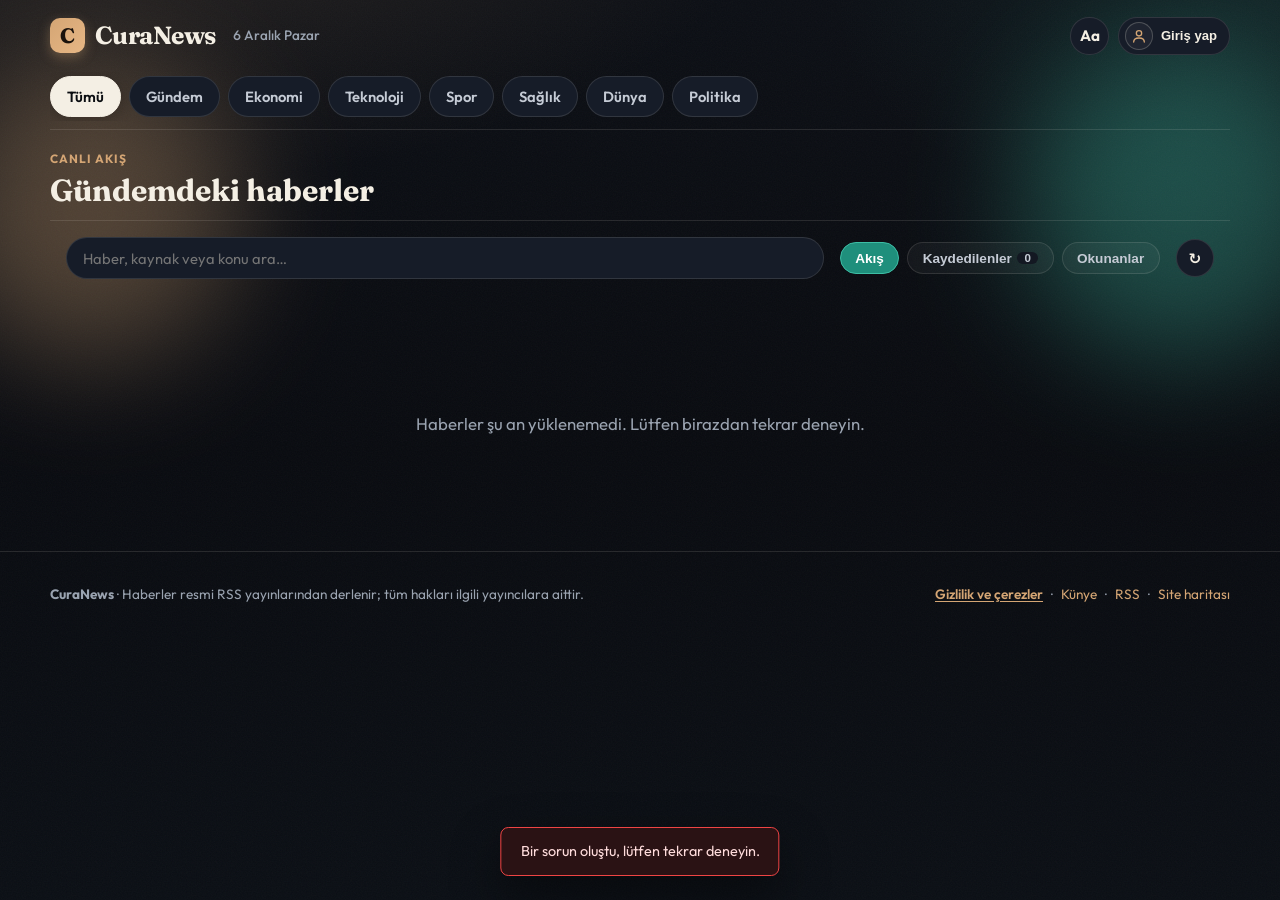
==== commit 922db2ab: "feat(seo): Google News sitemap, künye sayfası ve AdSense entegrasyonu tamamlandı" ====
--- a/web/index.html
+++ b/web/index.html
@@ -392,6 +392,8 @@
         <p class="footer-links">
           <button type="button" class="link-btn" id="footerPolicyLink">Gizlilik ve çerezler</button>
           <span aria-hidden="true">·</span>
+          <a href="../kunye">Künye</a>
+          <span aria-hidden="true">·</span>
           <a href="../rss.xml">RSS</a>
           <span aria-hidden="true">·</span>
           <a href="../sitemap.xml">Site haritası</a>
